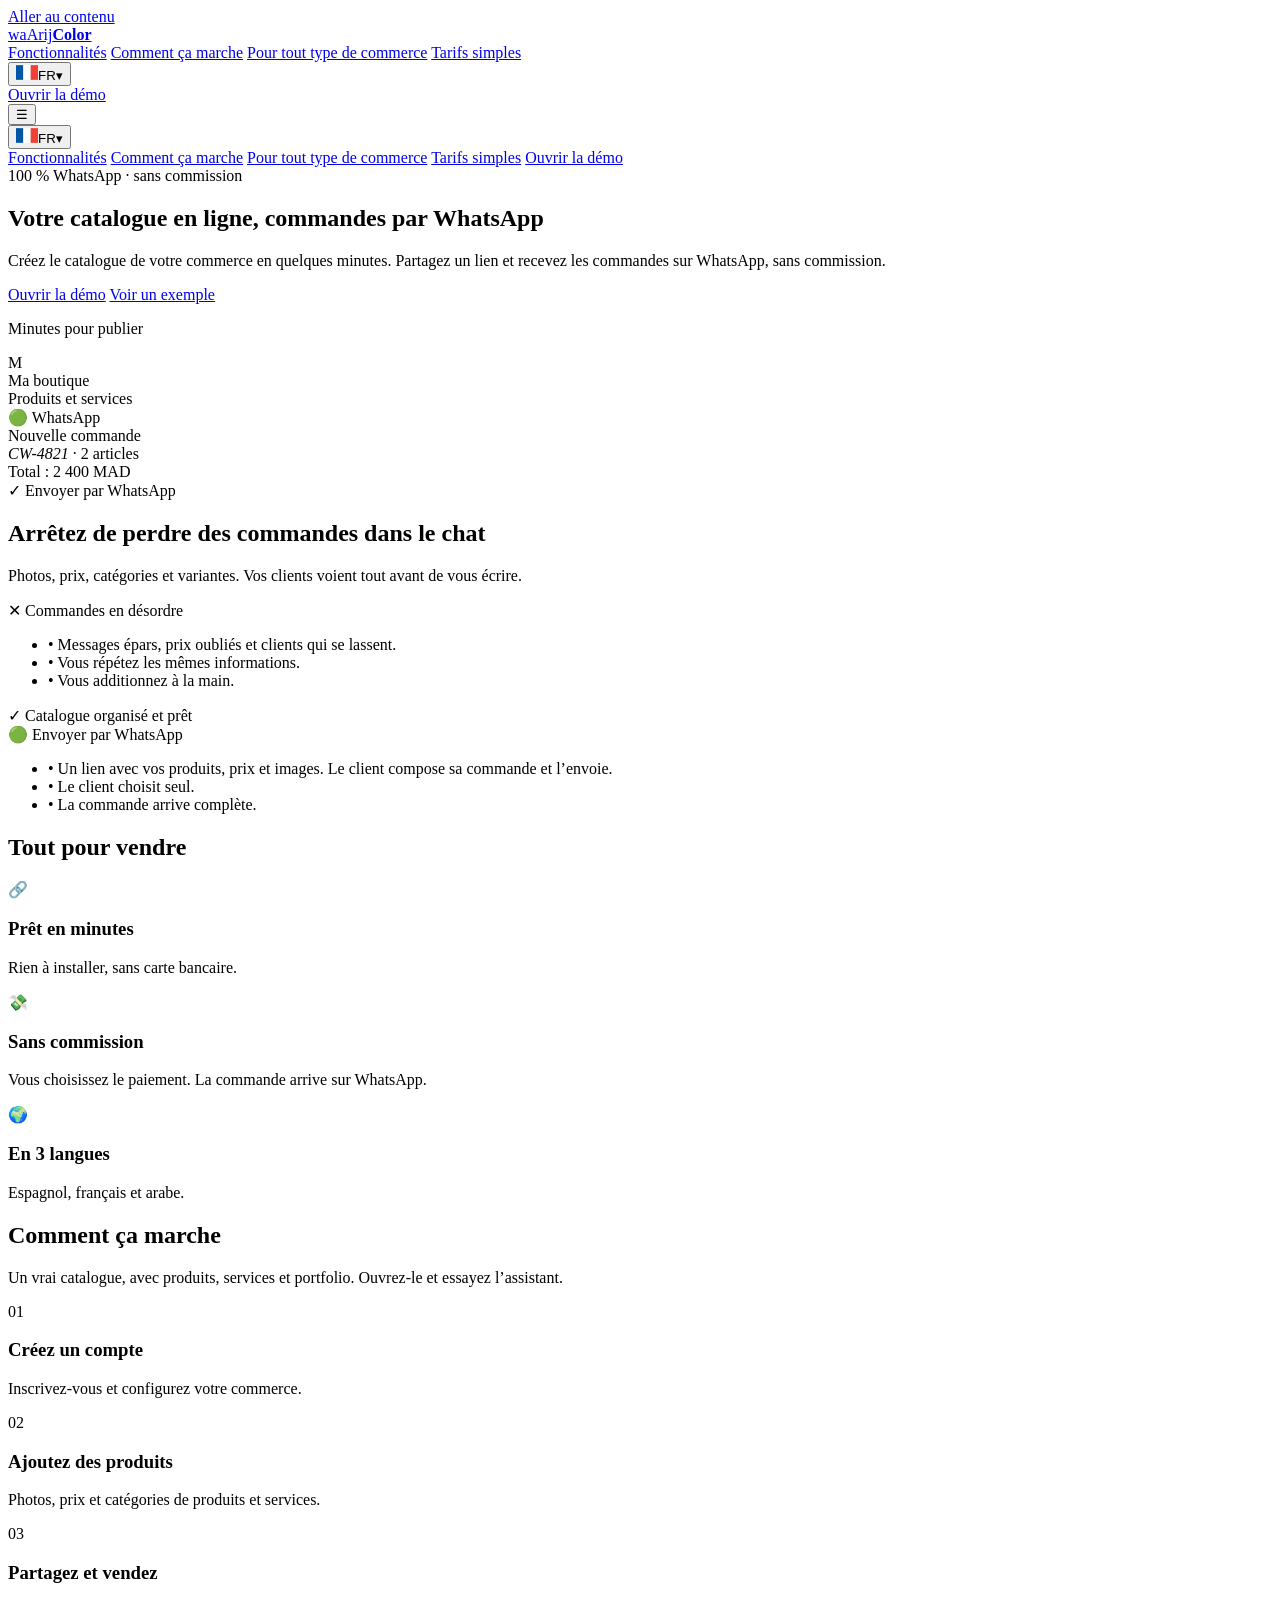
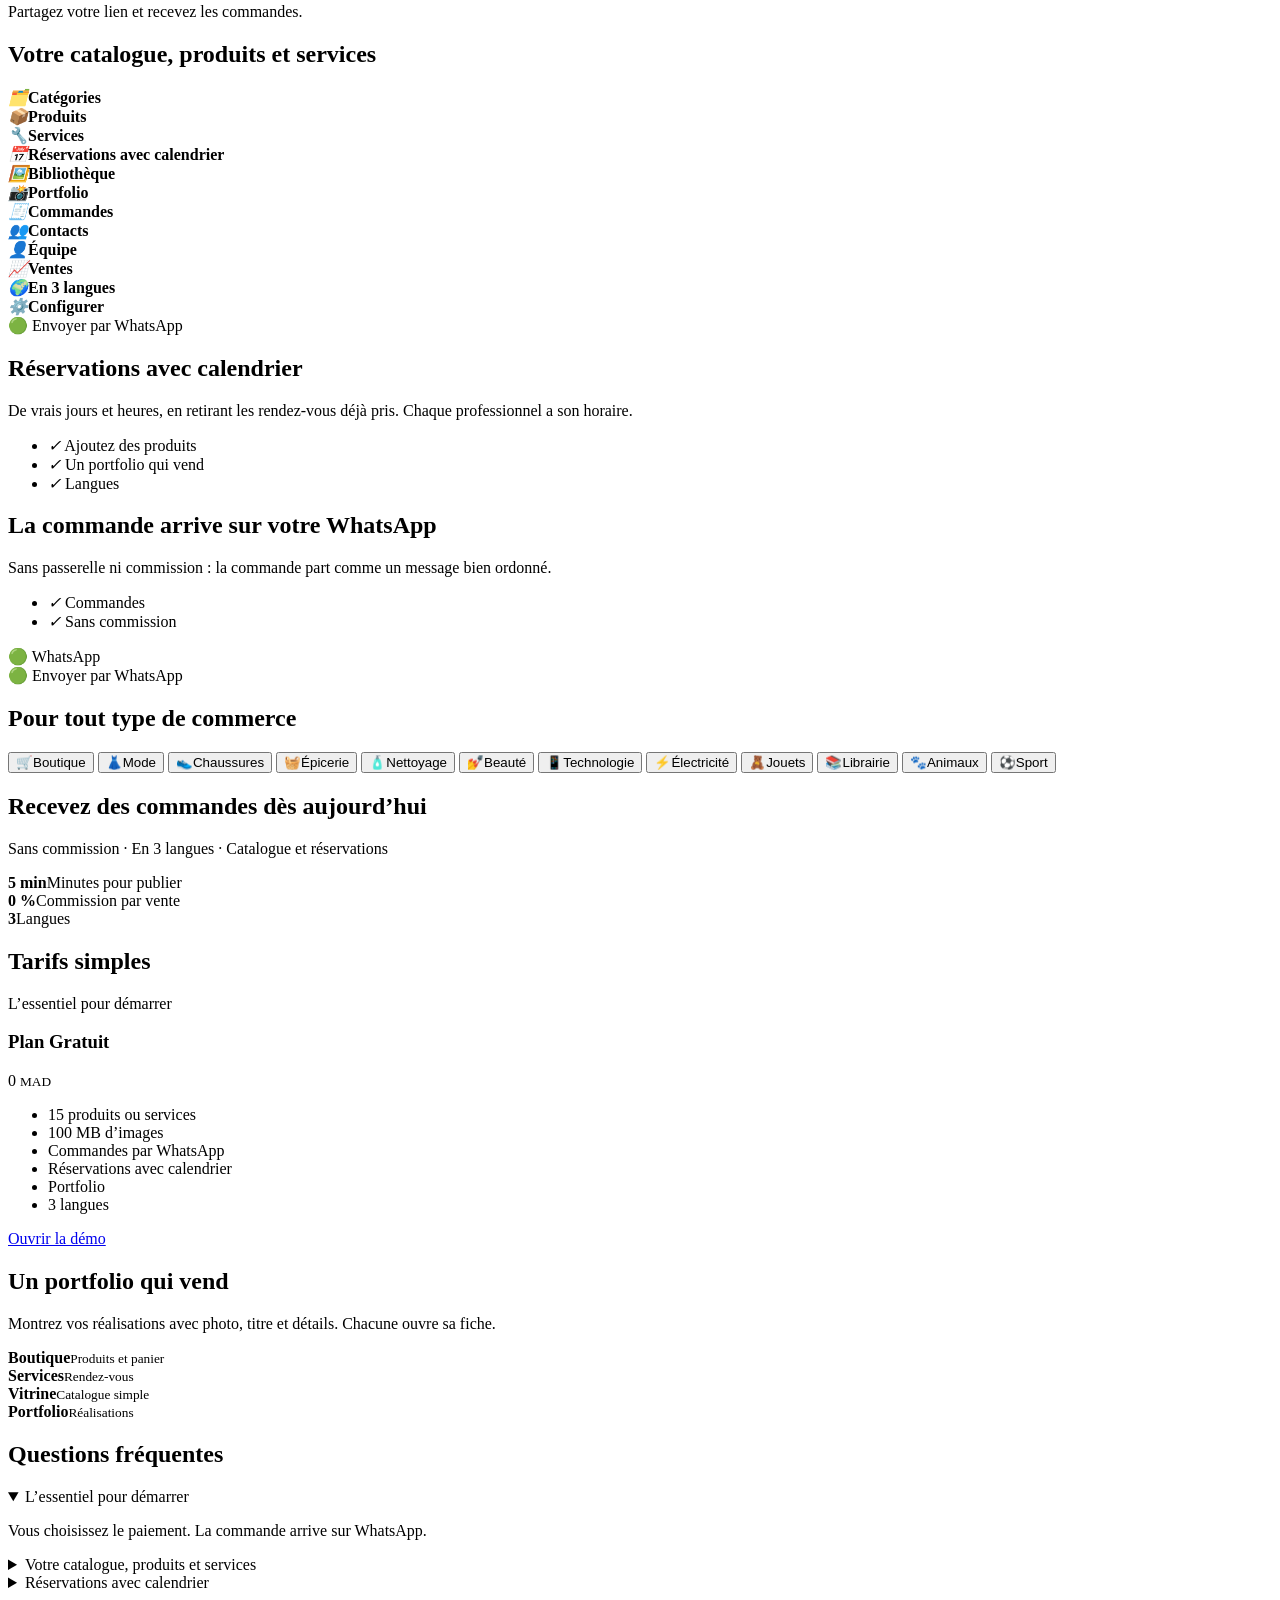
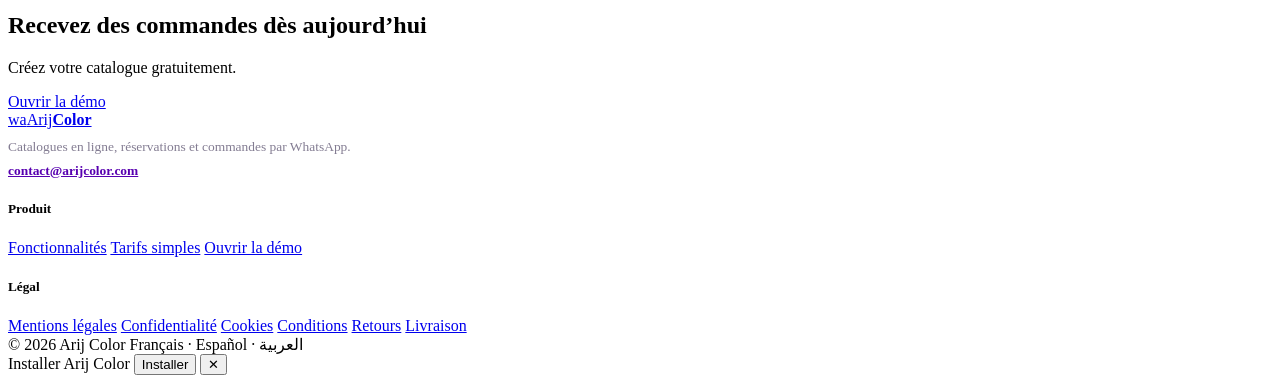
==== index.html @ afb6f962 "Update hreflang link for French language" ====
<!DOCTYPE html>
<html lang="fr" dir="ltr">
<head>
<meta charset="utf-8">
<meta name="viewport" content="width=device-width, initial-scale=1, viewport-fit=cover">
<title>Peintures Arij Color · Créez votre catalogue en ligne et recevez vos commandes par WhatsApp</title>
<meta name="description" content="Créez votre catalogue en ligne, recevez les commandes par WhatsApp, gérez vos réservations et montrez votre portfolio. Sans commission, en 3 langues.">
<meta name="theme-color" content="#6b21a8">
<link rel="canonical" href="https://arijcolor.com/">
<link rel="alternate" hreflang="fr" href="https://arijcolor.com/?lang=fr">
<link rel="alternate" hreflang="es" href="https://arijcolor.com/?lang=es">
<link rel="alternate" hreflang="ar" href="https://arijcolor.com/?lang=ar">
<meta property="og:type" content="website">
<meta property="og:title" content="Arij Color · Catalogue en ligne et commandes WhatsApp">
<meta property="og:description" content="Catalogue, réservations et portfolio. Les commandes arrivent sur WhatsApp, sans commission.">
<meta property="og:image" content="https://arijcolor.com/assets/og.png">
<meta property="og:url" content="https://arijcolor.com/">
<meta name="twitter:card" content="summary_large_image">
<link rel="manifest" href="manifest.webmanifest">
<link rel="icon" href="data:image/svg+xml,%3Csvg xmlns='http://www.w3.org/2000/svg' viewBox='0 0 100 100'%3E%3Crect width='100' height='100' rx='22' fill='%236b21a8'/%3E%3Ctext x='50' y='68' font-size='58' text-anchor='middle' fill='white'%3E%F0%9F%9B%92%3C/text%3E%3C/svg%3E">
<link rel="preconnect" href="https://fonts.googleapis.com">
<link rel="preconnect" href="https://fonts.gstatic.com" crossorigin>
<link rel="stylesheet" href="https://fonts.googleapis.com/css2?family=Inter:wght@400;500;600;700;800&display=swap">
<link rel="stylesheet" href="assets/css/styles.css?v=18">
<link rel="stylesheet" href="assets/css/home.css?v=10">

<script>try{ if(!localStorage.getItem('cw_lang')) localStorage.setItem('cw_lang','fr'); }catch(e){}</script>

<script type="application/ld+json">
{
  "@context": "https://schema.org",
  "@graph": [
    { "@type": "Organization", "name": "Arij Color", "url": "https://arijcolor.com/", "logo": "https://arijcolor.com/assets/og.png", "telephone": "+212 619 539 763", "email": "contact@arijcolor.com", "contactPoint": { "@type": "ContactPoint", "telephone": "+212 619 539 763", "contactType": "customer support", "availableLanguage": ["fr","es","ar"] } },
    { "@type": "WebSite", "name": "Arij Color", "url": "https://arijcolor.com/", "inLanguage": ["fr","es","ar"] },
    { "@type": "SoftwareApplication", "name": "Arij Color", "applicationCategory": "BusinessApplication", "operatingSystem": "Web", "offers": { "@type": "Offer", "price": "0", "priceCurrency": "MAD" } }
  ]
}
</script>
</head>
<body class="pg-body">
<a class="skip-link" href="#main">Aller au contenu</a>

<!-- ======================= CABECERA ======================= -->
<header class="pg-header">
  <div class="pg-wrap pg-bar">
    <a class="pg-logo" href="./" aria-label="Arij Color">
      <span class="mark">wa</span><span>Arij<b>Color</b></span>
    </a>

    <nav class="pg-nav" aria-label="Principal">
      <a href="#fonctionnalites" data-i18n="landing.features.title">Fonctionnalités</a>
      <a href="#comment" data-i18n="landing.how.title">Comment ça marche</a>
      <a href="#metiers" data-i18n="landing.types.title">Métiers</a>
      <a href="#tarifs" data-i18n="landing.pricing.title">Tarifs</a>
    </nav>

    <div class="pg-actions">
      <div class="lang-switch" data-lang-switch></div>
      <a class="btn primary small" href="catalogo.html?b=demo" data-cat-link data-i18n="home.demo.cta">Voir le catalogue</a>
    </div>

    <button class="pg-burger" data-hm-burger aria-label="Menu" aria-expanded="false">☰</button>
  </div>

  <div class="pg-mobile" data-hm-menu>
    <div class="lang-switch" data-lang-switch></div>
    <a href="#fonctionnalites" data-i18n="landing.features.title">Fonctionnalités</a>
    <a href="#comment" data-i18n="landing.how.title">Comment ça marche</a>
    <a href="#metiers" data-i18n="landing.types.title">Métiers</a>
    <a href="#tarifs" data-i18n="landing.pricing.title">Tarifs</a>
    <a class="btn primary" href="catalogo.html?b=demo" data-cat-link data-i18n="home.demo.cta">Voir le catalogue</a>
  </div>
</header>

<main id="main">

  <!-- ======================= HERO ======================= -->
  <section class="pg-hero">
    <div class="pg-wrap pg-hero-grid">
      <div>
        <span class="pg-kicker" data-i18n="home.eyebrow">100 % WhatsApp · sans commission</span>
        <h1 class="pg-h1" data-i18n="landing.hero.title">Créez votre catalogue en ligne et recevez vos commandes par WhatsApp</h1>
        <p class="pg-lead" data-i18n="landing.hero.sub">Créez le catalogue de votre commerce en quelques minutes. Partagez un lien et recevez les commandes directement sur votre WhatsApp, sans commission.</p>
        <div class="pg-cta-row">
          <a class="btn primary lg" href="catalogo.html?b=demo" data-cat-link data-i18n="home.demo.cta">Voir le catalogue</a>
          <a class="pg-link-arrow" href="catalogo.html?b=demo" data-i18n="landing.hero.cta2">Voir un exemple →</a>
        </div>
        <p class="pg-note" data-i18n="home.stat.1">Minutes pour publier</p>
      </div>

      <div class="pg-hero-visual">
        <div class="phone">
          <div class="phone-notch"></div>
          <div class="phone-screen" data-home-img="hero">
            <div class="mini-hero">
              <div class="mini-logo">M</div>
              <div class="mini-title">Ma boutique</div>
              <div class="mini-sub">Produits et services</div>
            </div>
            <div class="mini-search"></div>
            <div class="mini-grid">
              <div class="mini-card"><div class="mini-img"></div><div class="mini-line"></div><div class="mini-line short"></div></div>
              <div class="mini-card"><div class="mini-img alt"></div><div class="mini-line"></div><div class="mini-line short"></div></div>
              <div class="mini-card"><div class="mini-img alt2"></div><div class="mini-line"></div><div class="mini-line short"></div></div>
              <div class="mini-card"><div class="mini-img"></div><div class="mini-line"></div><div class="mini-line short"></div></div>
            </div>
          </div>
        </div>

        <div class="pg-float-wa">
          <div class="hd">🟢 WhatsApp</div>
          <div class="bd">Nouvelle commande<br><i>CW-4821</i> · 2 articles<br>Total : 2 400 MAD</div>
        </div>
        <div class="pg-float-pill">✓ <span data-i18n="cat.public.send">Commande envoyée</span></div>
      </div>
    </div>
  </section>

  <!-- ======================= COMPARATIVA ======================= -->
  <section class="pg-sec">
    <div class="pg-wrap">
      <div class="pg-head">
        <h2 class="pg-h2" data-i18n="landing.problem.title">Deja de perder pedidos en el chat</h2>
        <p class="pg-sub" data-i18n="home.cat.sub">Photos, prix, catégories et variantes. Vos clients voient tout avant de vous écrire.</p>
      </div>
      <div class="pg-compare">
        <article class="pg-compare-card bad">
          <span class="tag">✕ <span data-i18n="landing.problem.a">Sans catalogue</span></span>
          <div class="phone">
            <div class="phone-screen">
              <div class="mini-line"></div><div class="mini-line short"></div><div class="mini-line"></div>
              <div class="mini-line short"></div><div class="mini-line"></div><div class="mini-line short"></div>
            </div>
          </div>
          <ul>
            <li>• <span data-i18n="landing.problem.a.desc">Vous envoyez photos et prix un par un.</span></li>
            <li>• Vous répétez les mêmes informations.</li>
            <li>• Vous additionnez à la main.</li>
          </ul>
        </article>
        <article class="pg-compare-card good">
          <span class="tag">✓ <span data-i18n="landing.problem.b">Avec votre catalogue</span></span>
          <div class="phone">
            <div class="phone-screen">
              <div class="mini-grid">
                <div class="mini-card"><div class="mini-img"></div><div class="mini-line"></div></div>
                <div class="mini-card"><div class="mini-img alt"></div><div class="mini-line"></div></div>
              </div>
              <div class="mini-wa">🟢 <span data-i18n="cat.public.send">Commande envoyée</span></div>
            </div>
          </div>
          <ul>
            <li>• <span data-i18n="landing.problem.b.desc">Un seul lien avec tout votre catalogue.</span></li>
            <li>• Le client choisit seul.</li>
            <li>• La commande arrive complète.</li>
          </ul>
        </article>
      </div>
    </div>
  </section>

  <!-- ======================= VENTAJAS ======================= -->
  <section class="pg-sec soft" id="fonctionnalites">
    <div class="pg-wrap">
      <div class="pg-head">
        <h2 class="pg-h2" data-i18n="landing.value.title">Tout ce qu'il vous faut pour vendre</h2>
      </div>
      <div class="pg-cards3">
        <article class="pg-card"><div class="ic">🔗</div><h3 data-i18n="landing.value.1">Prêt en quelques minutes</h3><p data-i18n="landing.value.1.desc">Sans installation, sans carte bancaire, sans complications.</p></article>
        <article class="pg-card"><div class="ic">💸</div><h3 data-i18n="landing.value.2">Sans commission</h3><p data-i18n="landing.value.2.desc">Vous décidez comment encaisser. La commande arrive sur votre WhatsApp.</p></article>
        <article class="pg-card"><div class="ic">🌍</div><h3 data-i18n="landing.value.3">En 3 langues</h3><p data-i18n="landing.value.3.desc">Français, espagnol et arabe, avec un design adapté.</p></article>
      </div>
    </div>
  </section>

  <!-- ======================= TRES PASOS ======================= -->
  <section class="pg-sec" id="comment">
    <div class="pg-wrap">
      <div class="pg-head">
        <h2 class="pg-h2" data-i18n="landing.how.title">Comment ça marche</h2>
        <p class="pg-sub" data-i18n="home.demo.sub">Un vrai catalogue, avec produits, services et portfolio. Ouvrez-le et essayez l’assistant.</p>
      </div>
      <div class="pg-steps">
        <article class="pg-step-card"><div class="thumb"><span>01</span></div><div class="tx"><h3 data-i18n="landing.how.1">Créez votre compte</h3><p data-i18n="landing.how.1.desc">Inscrivez-vous et configurez votre commerce dans l’assistant.</p></div></article>
        <article class="pg-step-card"><div class="thumb b"><span>02</span></div><div class="tx"><h3 data-i18n="landing.how.2">Ajoutez vos produits</h3><p data-i18n="landing.how.2.desc">Photos, prix et catégories de produits et services.</p></div></article>
        <article class="pg-step-card"><div class="thumb c"><span>03</span></div><div class="tx"><h3 data-i18n="landing.how.3">Partagez et vendez</h3><p data-i18n="landing.how.3.desc">Partagez votre lien : les commandes arrivent sur WhatsApp.</p></div></article>
      </div>
    </div>
  </section>

  <!-- ======================= REJILLA DE FUNCIONES ======================= -->
  <section class="pg-sec grey">
    <div class="pg-wrap">
      <div class="pg-head">
        <h2 class="pg-h2" data-i18n="home.cat.title">Votre catalogue, produits et services</h2>
      </div>
      <div class="pg-grid12">
        <div class="pg-cell"><i>🗂️</i><b data-i18n="nav.categories">Catégories</b></div>
        <div class="pg-cell"><i>📦</i><b data-i18n="nav.products">Produits</b></div>
        <div class="pg-cell"><i>🔧</i><b data-i18n="nav.services">Services</b></div>
        <div class="pg-cell"><i>📅</i><b data-i18n="home.book.title">Réservations</b></div>
        <div class="pg-cell"><i>🖼️</i><b data-i18n="nav.library">Bibliothèque</b></div>
        <div class="pg-cell"><i>📸</i><b data-i18n="nav.portfolio">Portfolio</b></div>
        <div class="pg-cell"><i>🧾</i><b data-i18n="nav.orders">Commandes</b></div>
        <div class="pg-cell"><i>👥</i><b data-i18n="nav.contacts">Contacts</b></div>
        <div class="pg-cell"><i>👤</i><b data-i18n="nav.team">Équipe</b></div>
        <div class="pg-cell"><i>📈</i><b data-i18n="nav.sales">Ventes</b></div>
        <div class="pg-cell"><i>🌍</i><b data-i18n="landing.value.3">Langues</b></div>
        <div class="pg-cell"><i>⚙️</i><b data-i18n="nav.settings">Réglages</b></div>
      </div>
    </div>
  </section>

  <!-- ======================= TELÉFONO + TEXTO ======================= -->
  <section class="pg-sec">
    <div class="pg-wrap pg-split">
      <div class="pg-phone-wrap">
        <div class="phone">
          <div class="phone-notch"></div>
          <div class="phone-screen">
            <div class="mini-search"></div>
            <div class="mini-grid">
              <div class="mini-card"><div class="mini-img"></div><div class="mini-line"></div><div class="mini-line short"></div></div>
              <div class="mini-card"><div class="mini-img alt"></div><div class="mini-line"></div><div class="mini-line short"></div></div>
            </div>
            <div class="mini-wa">🟢 <span data-i18n="cat.public.send">Commande envoyée</span></div>
          </div>
        </div>
      </div>
      <div class="copy">
        <h2 class="pg-h2" data-i18n="home.book.title">Réservations avec calendrier</h2>
        <p class="pg-sub" data-i18n="home.book.sub">De vrais jours et heures, en retirant les rendez-vous déjà pris. Chaque professionnel a son horaire.</p>
        <ul class="pg-mini-list">
          <li><i>✓</i> <span data-i18n="landing.how.2">Produits et services</span></li>
          <li><i>✓</i> <span data-i18n="home.port.title">Un portfolio qui vend</span></li>
          <li><i>✓</i> <span data-i18n="home.stat.4">Langues</span></li>
        </ul>
      </div>
    </div>
  </section>

  <!-- ======================= TEXTO + TELÉFONO ======================= -->
  <section class="pg-sec soft">
    <div class="pg-wrap pg-split rev">
      <div class="copy">
        <h2 class="pg-h2" data-i18n="home.wa.title">La commande arrive sur votre WhatsApp</h2>
        <p class="pg-sub" data-i18n="home.wa.sub">Sans passerelle ni commission : la commande part comme un message bien ordonné.</p>
        <ul class="pg-mini-list">
          <li><i>✓</i> <span data-i18n="nav.orders">Commandes</span></li>
          <li><i>✓</i> <span data-i18n="landing.value.2">Sans commission</span></li>
        </ul>
      </div>
      <div class="pg-phone-wrap">
        <div class="phone">
          <div class="phone-notch"></div>
          <div class="phone-screen">
            <div class="mini-line"></div><div class="mini-line short"></div>
            <div class="mini-wa">🟢 WhatsApp</div>
            <div class="mini-line"></div><div class="mini-line short"></div>
            <div class="mini-wa">🟢 <span data-i18n="cat.public.send">Commande envoyée</span></div>
          </div>
        </div>
      </div>
    </div>
  </section>

  <!-- ======================= METIERS ======================= -->
  <section class="pg-sec" id="metiers">
    <div class="pg-wrap">
      <div class="pg-head">
        <h2 class="pg-h2" data-i18n="landing.types.title">Pensé pour votre métier</h2>
      </div>
      <div class="pg-types">
        <button type="button" class="pg-type" data-type="tienda"><span>🛒</span>Boutique</button>
        <button type="button" class="pg-type" data-type="moda"><span>👗</span>Mode</button>
        <button type="button" class="pg-type" data-type="calzado"><span>👟</span>Chaussures</button>
        <button type="button" class="pg-type" data-type="abarrotes"><span>🧺</span>Épicerie</button>
        <button type="button" class="pg-type" data-type="limpieza"><span>🧴</span>Nettoyage</button>
        <button type="button" class="pg-type" data-type="belleza"><span>💅</span>Beauté</button>
        <button type="button" class="pg-type" data-type="tecnologia"><span>📱</span>Technologie</button>
        <button type="button" class="pg-type" data-type="electricidad"><span>⚡</span>Électricité</button>
        <button type="button" class="pg-type" data-type="juguetes"><span>🧸</span>Jouets</button>
        <button type="button" class="pg-type" data-type="libreria"><span>📚</span>Librairie</button>
        <button type="button" class="pg-type" data-type="mascotas"><span>🐾</span>Animaux</button>
        <button type="button" class="pg-type" data-type="deportes"><span>⚽</span>Sport</button>
      </div>
    </div>
  </section>

  <!-- ======================= BANDA OSCURA ======================= -->
  <section class="pg-dark">
    <div class="pg-wrap">
      <h2 data-i18n="landing.cta.title">Prêt à recevoir vos premières commandes ?</h2>
      <p data-i18n="home.strip">Sans commission · En 3 langues · Catalogue et réservations</p>
      <div class="pg-stats">
        <div class="pg-stat"><b>5 min</b><span data-i18n="home.stat.1">Minutes pour publier</span></div>
        <div class="pg-stat"><b>0 %</b><span data-i18n="home.stat.3">Commission par vente</span></div>
        <div class="pg-stat"><b>3</b><span data-i18n="home.stat.4">Langues</span></div>
      </div>
    </div>
  </section>

  <!-- ======================= PLAN ======================= -->
  <section class="pg-sec" id="tarifs">
    <div class="pg-wrap">
      <div class="pg-head">
        <h2 class="pg-h2" data-i18n="landing.pricing.title">Precios simples</h2>
        <p class="pg-sub" data-i18n="landing.pricing.free.desc">Para empezar sin pagar</p>
      </div>
      <div class="pg-plan">
        <h3 data-i18n="landing.pricing.free">Plan Gratuito</h3>
        <div class="price">0 <small>MAD</small></div>
        <ul>
          <li>15 produits ou services</li>
          <li>100 MB d’images</li>
          <li>Commandes par WhatsApp</li>
          <li>Réservations avec calendrier</li>
          <li>Portfolio</li>
          <li>3 langues</li>
        </ul>
        <a class="btn primary block" href="catalogo.html?b=demo" data-cat-link data-i18n="home.demo.cta">Voir le catalogue</a>
      </div>
    </div>
  </section>

  <!-- ======================= PLANTILLAS ======================= -->
  <section class="pg-sec grey">
    <div class="pg-wrap">
      <div class="pg-head">
        <h2 class="pg-h2" data-i18n="home.port.title">Un portfolio qui vend</h2>
        <p class="pg-sub" data-i18n="home.port.sub">Montrez vos réalisations avec photo, titre et détails. Chacune ouvre sa fiche.</p>
      </div>
      <div class="pg-templates">
        <div class="pg-tpl"><div class="bar a"></div><div class="bd"><b>Boutique</b><small>Produits et panier</small></div></div>
        <div class="pg-tpl"><div class="bar b"></div><div class="bd"><b>Services</b><small>Rendez-vous</small></div></div>
        <div class="pg-tpl"><div class="bar c"></div><div class="bd"><b>Vitrine</b><small>Catalogue simple</small></div></div>
        <div class="pg-tpl"><div class="bar d"></div><div class="bd"><b>Portfolio</b><small>Réalisations</small></div></div>
      </div>
    </div>
  </section>

  <!-- ======================= FAQ ======================= -->
  <section class="pg-sec">
    <div class="pg-wrap pg-faq">
      <div class="pg-head">
        <h2 class="pg-h2" data-i18n="landing.faq.title">FAQ</h2>
      </div>
      <details open><summary data-i18n="landing.pricing.free.desc">Para empezar sin pagar</summary><p data-i18n="landing.value.2.desc">Vous décidez comment encaisser. La commande arrive sur votre WhatsApp.</p></details>
      <details><summary data-i18n="home.cat.title">Votre catalogue, produits et services</summary><p data-i18n="home.cat.sub">Photos, prix, catégories et variantes. Vos clients voient tout avant de vous écrire.</p></details>
      <details><summary data-i18n="home.book.title">Réservations avec calendrier</summary><p data-i18n="home.book.sub">De vrais jours et heures, en retirant les rendez-vous déjà pris.</p></details>
    </div>
  </section>

  <!-- ======================= CTA FINAL ======================= -->
  <section class="pg-final">
    <div class="pg-wrap">
      <h2 data-i18n="landing.cta.title">Prêt à recevoir vos premières commandes ?</h2>
      <p data-i18n="landing.cta.sub">Créez votre catalogue gratuitement et partagez-le en une minute.</p>
      <a class="btn primary lg" href="catalogo.html?b=demo" data-cat-link data-i18n="home.demo.cta">Voir le catalogue</a>
    </div>
  </section>
</main>

<!-- ======================= PIE ======================= -->
<footer class="pg-footer">
  <div class="pg-wrap pg-footer-grid">
    <div>
      <a class="pg-logo" href="./"><span class="mark">wa</span><span>Arij<b>Color</b></span></a>
      <p style="margin:10px 0 0;color:#837c92;font-size:.84rem">Catalogues en ligne, réservations et commandes par WhatsApp.</p>
      <p style="margin:8px 0 0;font-size:.84rem"><a href="mailto:contact@arijcolor.com" style="display:inline;color:#5800b0;font-weight:600">contact@arijcolor.com</a></p>
    </div>
    <div>
      <h5>Produit</h5>
      <a href="#fonctionnalites" data-i18n="landing.features.title">Fonctionnalités</a>
      <a href="#tarifs" data-i18n="landing.pricing.title">Tarifs</a>
      <a href="catalogo.html?b=demo" data-i18n="home.demo.cta">Voir la démo</a>
    </div>

    <div>
      <h5>Légal</h5>
      <a href="#" data-policy="legal" data-i18n="pol.legal">Mentions légales</a>
      <a href="#" data-policy="privacy" data-i18n="pol.privacy">Confidentialité</a>
      <a href="#" data-policy="cookies" data-i18n="pol.cookies">Cookies</a>
      <a href="#" data-policy="terms" data-i18n="pol.terms">Conditions</a>
      <a href="#" data-policy="returns" data-i18n="pol.returns">Retours</a>
      <a href="#" data-policy="shipping" data-i18n="pol.shipping">Livraison</a>
    </div>
  </div>
  <div class="pg-wrap pg-footer-bottom">
    <span>© <span data-year></span> Arij Color</span>
    <span>Français · Español · العربية</span>
  </div>
</footer>


<div class="pwa-banner" data-pwa-banner>
  <span>Installer Arij Color</span>
  <button class="btn small primary" data-pwa-install>Installer</button>
  <button class="icon-btn" data-pwa-dismiss aria-label="Fermer">✕</button>
</div>

<script>
  document.addEventListener('DOMContentLoaded', function () {
    var slug = (window.CW && CW.config && CW.config.catalogSlug) || '';
    if (!slug) return;
    var url = CW.url('catalogo.html') + '?b=' + encodeURIComponent(slug);
    document.querySelectorAll('[data-cat-link]').forEach(function (a) { a.href = url; });
    // Si la home solo debe mostrar el catálogo, redirigimos al entrar.
    if (!location.hash && location.pathname.replace(/\/$/, '') === '') location.replace(url);
  });
</script>
<script>document.querySelectorAll('[data-year]').forEach(function(e){e.textContent=new Date().getFullYear();});</script>
<script defer src="assets/js/config.js?v=10"></script>
<script defer src="assets/js/i18n.js?v=21"></script>
<script defer src="assets/js/store.js?v=13"></script>
<script defer src="assets/js/common.js?v=12"></script>
<script defer src="assets/js/policies.js?v=7"></script>
<script defer src="assets/js/landing.js?v=2"></script>
<script>
  document.addEventListener('DOMContentLoaded', function () {
    var burger = document.querySelector('[data-hm-burger]');
    var menu = document.querySelector('[data-hm-menu]');
    if (!burger || !menu) return;
    burger.addEventListener('click', function () {
      var open = menu.classList.toggle('open');
      burger.setAttribute('aria-expanded', open ? 'true' : 'false');
      burger.textContent = open ? '✕' : '☰';
    });
    menu.querySelectorAll('a').forEach(function (a) {
      a.addEventListener('click', function () { menu.classList.remove('open'); burger.textContent = '☰'; });
    });
  });
</script>
</body>
</html>
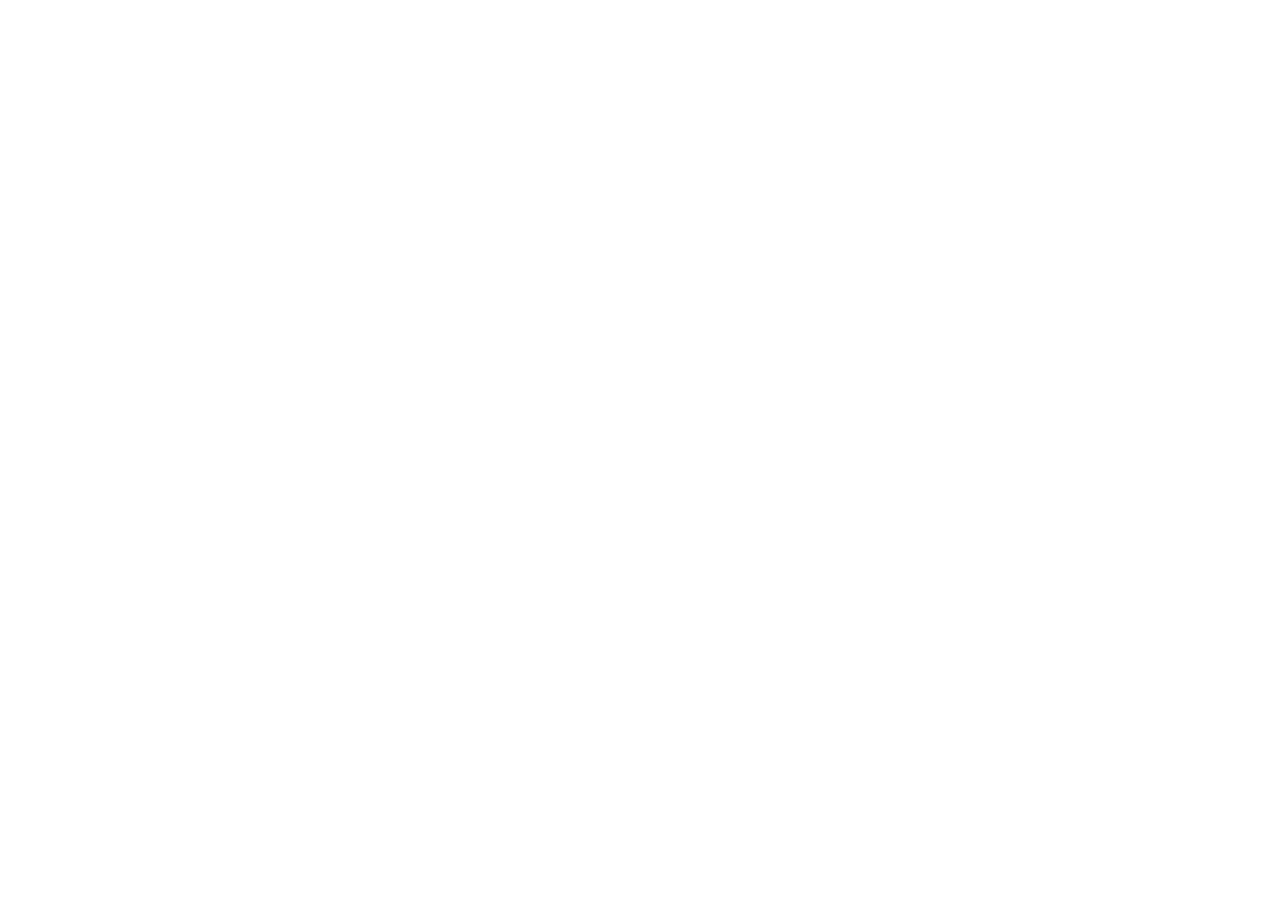
==== commit 5950b8ad: "Add files via upload" ====
--- a/index.html
+++ b/index.html
@@ -6,23 +6,30 @@
 <title>Peintures Arij Color · Créez votre catalogue en ligne et recevez vos commandes par WhatsApp</title>
 <meta name="description" content="Créez votre catalogue en ligne, recevez les commandes par WhatsApp, gérez vos réservations et montrez votre portfolio. Sans commission, en 3 langues.">
 <meta name="theme-color" content="#6b21a8">
-<link rel="canonical" href="https://arijcolor.com/">
-<link rel="alternate" hreflang="fr" href="https://arijcolor.com/?lang=fr">
-<link rel="alternate" hreflang="es" href="https://arijcolor.com/?lang=es">
-<link rel="alternate" hreflang="ar" href="https://arijcolor.com/?lang=ar">
+<script>
+  /* La home no es una página propia: entra siempre al catálogo del negocio. */
+  (function () {
+    var path = location.pathname.replace(/index\.html?$/i, '').replace(/\/+$/, '');
+    if (path === '') location.replace('https://peintures.arijcolor.com/catalogo?b=peintures');
+  })();
+</script>
+<link rel="canonical" href="https://peintures.arijcolor.com/">
+<link rel="alternate" hreflang="fr" href="https://peintures.arijcolor.com/?lang=fr">
+<link rel="alternate" hreflang="es" href="https://peintures.arijcolor.com/?lang=es">
+<link rel="alternate" hreflang="ar" href="https://peintures.arijcolor.com/?lang=ar">
 <meta property="og:type" content="website">
 <meta property="og:title" content="Arij Color · Catalogue en ligne et commandes WhatsApp">
 <meta property="og:description" content="Catalogue, réservations et portfolio. Les commandes arrivent sur WhatsApp, sans commission.">
-<meta property="og:image" content="https://arijcolor.com/assets/og.png">
-<meta property="og:url" content="https://arijcolor.com/">
+<meta property="og:image" content="https://peintures.arijcolor.com/assets/og.png">
+<meta property="og:url" content="https://peintures.arijcolor.com/">
 <meta name="twitter:card" content="summary_large_image">
 <link rel="manifest" href="manifest.webmanifest">
 <link rel="icon" href="data:image/svg+xml,%3Csvg xmlns='http://www.w3.org/2000/svg' viewBox='0 0 100 100'%3E%3Crect width='100' height='100' rx='22' fill='%236b21a8'/%3E%3Ctext x='50' y='68' font-size='58' text-anchor='middle' fill='white'%3E%F0%9F%9B%92%3C/text%3E%3C/svg%3E">
 <link rel="preconnect" href="https://fonts.googleapis.com">
 <link rel="preconnect" href="https://fonts.gstatic.com" crossorigin>
 <link rel="stylesheet" href="https://fonts.googleapis.com/css2?family=Inter:wght@400;500;600;700;800&display=swap">
-<link rel="stylesheet" href="assets/css/styles.css?v=18">
-<link rel="stylesheet" href="assets/css/home.css?v=10">
+<link rel="stylesheet" href="assets/css/styles.css?v=19">
+<link rel="stylesheet" href="assets/css/home.css?v=11">
 
 <script>try{ if(!localStorage.getItem('cw_lang')) localStorage.setItem('cw_lang','fr'); }catch(e){}</script>
 
@@ -30,8 +37,8 @@
 {
   "@context": "https://schema.org",
   "@graph": [
-    { "@type": "Organization", "name": "Arij Color", "url": "https://arijcolor.com/", "logo": "https://arijcolor.com/assets/og.png", "telephone": "+212 619 539 763", "email": "contact@arijcolor.com", "contactPoint": { "@type": "ContactPoint", "telephone": "+212 619 539 763", "contactType": "customer support", "availableLanguage": ["fr","es","ar"] } },
-    { "@type": "WebSite", "name": "Arij Color", "url": "https://arijcolor.com/", "inLanguage": ["fr","es","ar"] },
+    { "@type": "Organization", "name": "Arij Color", "url": "https://peintures.arijcolor.com/", "logo": "https://peintures.arijcolor.com/assets/og.png", "telephone": "+212 619 539 763", "email": "contact@arijcolor.com", "contactPoint": { "@type": "ContactPoint", "telephone": "+212 619 539 763", "contactType": "customer support", "availableLanguage": ["fr","es","ar"] } },
+    { "@type": "WebSite", "name": "Arij Color", "url": "https://peintures.arijcolor.com/", "inLanguage": ["fr","es","ar"] },
     { "@type": "SoftwareApplication", "name": "Arij Color", "applicationCategory": "BusinessApplication", "operatingSystem": "Web", "offers": { "@type": "Offer", "price": "0", "priceCurrency": "MAD" } }
   ]
 }
@@ -43,7 +50,7 @@
 <!-- ======================= CABECERA ======================= -->
 <header class="pg-header">
   <div class="pg-wrap pg-bar">
-    <a class="pg-logo" href="./" aria-label="Arij Color">
+    <a class="pg-logo" href="https://peintures.arijcolor.com/catalogo?b=peintures" aria-label="Peintures Arij Color">
       <span class="mark">wa</span><span>Arij<b>Color</b></span>
     </a>
 
@@ -365,7 +372,7 @@
 <footer class="pg-footer">
   <div class="pg-wrap pg-footer-grid">
     <div>
-      <a class="pg-logo" href="./"><span class="mark">wa</span><span>Arij<b>Color</b></span></a>
+      <a class="pg-logo" href="https://peintures.arijcolor.com/catalogo?b=peintures"><span class="mark">wa</span><span>Arij<b>Color</b></span></a>
       <p style="margin:10px 0 0;color:#837c92;font-size:.84rem">Catalogues en ligne, réservations et commandes par WhatsApp.</p>
       <p style="margin:8px 0 0;font-size:.84rem"><a href="mailto:contact@arijcolor.com" style="display:inline;color:#5800b0;font-weight:600">contact@arijcolor.com</a></p>
     </div>
@@ -401,19 +408,15 @@
 
 <script>
   document.addEventListener('DOMContentLoaded', function () {
-    var slug = (window.CW && CW.config && CW.config.catalogSlug) || '';
-    if (!slug) return;
-    var url = CW.url('catalogo.html') + '?b=' + encodeURIComponent(slug);
+    var url = 'https://peintures.arijcolor.com/catalogo?b=peintures';
     document.querySelectorAll('[data-cat-link]').forEach(function (a) { a.href = url; });
-    // Si la home solo debe mostrar el catálogo, redirigimos al entrar.
-    if (!location.hash && location.pathname.replace(/\/$/, '') === '') location.replace(url);
   });
 </script>
 <script>document.querySelectorAll('[data-year]').forEach(function(e){e.textContent=new Date().getFullYear();});</script>
-<script defer src="assets/js/config.js?v=10"></script>
-<script defer src="assets/js/i18n.js?v=21"></script>
+<script defer src="assets/js/config.js?v=11"></script>
+<script defer src="assets/js/i18n.js?v=22"></script>
 <script defer src="assets/js/store.js?v=13"></script>
-<script defer src="assets/js/common.js?v=12"></script>
+<script defer src="assets/js/common.js?v=13"></script>
 <script defer src="assets/js/policies.js?v=7"></script>
 <script defer src="assets/js/landing.js?v=2"></script>
 <script>
--- a/assets/css/styles.css
+++ b/assets/css/styles.css
@@ -0,0 +1,956 @@
+/* ==========================================================================
+   Catalogo Wha · styles.css
+   Sistema de diseño propio. Variables, componentes y RTL.
+   ========================================================================== */
+
+:root {
+  --brand: #5B1A80;
+  --brand-2: #7C3AED;
+  --brand-soft: rgba(91, 26, 128, .10);
+  --brand-ink: #ffffff;
+  --bg: #f7f7fb;
+  --surface: #ffffff;
+  --ink: #1c1b22;
+  --ink-2: #55525f;
+  --muted: #8a8794;
+  --line: #ececf2;
+  --line-2: #e2e1ea;
+  --ok: #1f9d55;
+  --ok-soft: #e6f7ee;
+  --warn: #c47f17;
+  --warn-soft: #fdf3e0;
+  --bad: #c0392b;
+  --bad-soft: #fdecea;
+  --info: #2b6cb0;
+  --info-soft: #e8f1fb;
+  --radius: 18px;
+  --radius-sm: 12px;
+  --radius-lg: 26px;
+  --shadow: 0 8px 30px rgba(20, 16, 40, .06);
+  --shadow-sm: 0 2px 10px rgba(20, 16, 40, .05);
+  --shadow-lg: 0 24px 60px rgba(20, 16, 40, .16);
+  --font: -apple-system, BlinkMacSystemFont, "Segoe UI", Roboto, Helvetica, Arial, sans-serif;
+}
+
+* { box-sizing: border-box; }
+[hidden] { display: none !important; }
+html { -webkit-text-size-adjust: 100%; }
+body {
+  margin: 0; font-family: var(--font); color: var(--ink); background: var(--bg);
+  font-size: 16px; line-height: 1.55; overflow-x: hidden;
+}
+h1, h2, h3, h4, h5 { font-weight: 750; line-height: 1.18; margin: 0 0 .5em; letter-spacing: -.01em; }
+h1 { font-size: clamp(1.7rem, 4vw, 2.6rem); }
+h2 { font-size: clamp(1.4rem, 3vw, 2rem); }
+h3 { font-size: 1.15rem; }
+p { margin: 0 0 1em; }
+a { color: inherit; text-decoration: none; }
+img { max-width: 100%; display: block; }
+button { font-family: inherit; cursor: pointer; }
+input, select, textarea { font-family: inherit; font-size: 1rem; }
+:focus-visible { outline: 3px solid var(--brand-2); outline-offset: 2px; border-radius: 6px; }
+.skip-link { position: absolute; left: -999px; top: 0; background: var(--brand); color: #fff; padding: 10px 16px; z-index: 999; }
+.skip-link:focus { left: 8px; top: 8px; }
+.muted { color: var(--muted); }
+.center { text-align: center; }
+.wrap { width: min(1160px, 92vw); margin-inline: auto; }
+.danger-text { color: var(--bad); font-size: .9rem; }
+
+/* ---------- Botones ---------- */
+.btn {
+  display: inline-flex; align-items: center; justify-content: center; gap: .45em;
+  border: 1px solid transparent; border-radius: 999px; padding: 11px 20px;
+  font-weight: 650; font-size: .95rem; transition: .18s; white-space: nowrap;
+}
+.btn.primary { background: var(--brand); color: #fff; box-shadow: 0 6px 18px rgba(91, 26, 128, .22); }
+.btn.primary:hover { background: #4a1468; }
+.btn.ghost { background: #fff; border-color: var(--line-2); color: var(--ink); }
+.btn.ghost:hover { border-color: var(--brand); color: var(--brand); }
+.btn.danger { background: var(--bad); color: #fff; }
+.btn.lg { padding: 14px 26px; font-size: 1.02rem; }
+.btn.small { padding: 7px 14px; font-size: .85rem; }
+.btn.block { width: 100%; }
+.icon-btn { background: transparent; border: 0; font-size: 1.05rem; padding: 6px 9px; border-radius: 10px; color: var(--ink-2); }
+.icon-btn:hover { background: var(--brand-soft); color: var(--brand); }
+.link { background: none; border: 0; color: var(--brand); font-weight: 600; padding: 0; font-size: .92rem; }
+
+/* ---------- Tarjetas / tags ---------- */
+.card { background: var(--surface); border: 1px solid var(--line); border-radius: var(--radius); padding: 22px; box-shadow: var(--shadow-sm); }
+.card-head { display: flex; justify-content: space-between; align-items: flex-start; gap: 12px; margin-bottom: 12px; }
+.kicker { font-size: .72rem; letter-spacing: .12em; font-weight: 800; color: var(--brand); }
+.tag { display: inline-flex; align-items: center; gap: .3em; font-size: .74rem; font-weight: 700; padding: 4px 10px; border-radius: 999px; background: var(--line); color: var(--ink-2); }
+.tag.ok { background: var(--ok-soft); color: var(--ok); }
+.tag.warn { background: var(--warn-soft); color: var(--warn); }
+.tag.info { background: var(--info-soft); color: var(--info); }
+.tag.bad { background: var(--bad-soft); color: var(--bad); }
+.chip { border: 1px solid var(--line-2); background: #fff; border-radius: 999px; padding: 7px 14px; font-size: .86rem; font-weight: 600; }
+.chip.active { background: var(--brand); color: #fff; border-color: var(--brand); }
+.segmented { display: inline-flex; gap: 4px; background: #fff; border: 1px solid var(--line-2); border-radius: 999px; padding: 4px; flex-wrap: wrap; }
+.segmented button { border: 0; background: transparent; border-radius: 999px; padding: 8px 16px; font-weight: 600; font-size: .88rem; color: var(--ink-2); }
+.segmented button.active { background: var(--brand); color: #fff; }
+.search { border: 1px solid var(--line-2); border-radius: 999px; padding: 10px 16px; min-width: 220px; background: #fff; }
+
+/* ---------- Campos ---------- */
+.field { display: block; margin-bottom: 16px; }
+.field > span { display: block; font-weight: 650; font-size: .9rem; margin-bottom: 6px; }
+.field input, .field select, .field textarea, .field .slug-row {
+  width: 100%; border: 1px solid var(--line-2); border-radius: var(--radius-sm); padding: 12px 14px; background: #fff; color: var(--ink);
+}
+.field textarea { resize: vertical; }
+.field input:focus, .field select:focus, .field textarea:focus { border-color: var(--brand); outline: none; box-shadow: 0 0 0 3px var(--brand-soft); }
+.field small.muted { display: block; margin-top: 5px; font-size: .8rem; }
+.two-col-inline { display: grid; grid-template-columns: 1fr 1fr; gap: 16px; }
+.check, .radio { display: flex; align-items: center; gap: 10px; margin: 10px 0; font-weight: 600; font-size: .92rem; }
+.chips, .days-row { display: flex; flex-wrap: wrap; gap: 8px; margin-bottom: 14px; }
+.form-error { background: var(--bad-soft); color: var(--bad); border-radius: 10px; padding: 10px 14px; margin-bottom: 12px; font-size: .88rem; }
+.color-row { display: flex; gap: 10px; align-items: center; }
+.color-row input[type=color] { width: 54px; height: 46px; padding: 4px; }
+.slug-row { display: flex; align-items: center; gap: 6px; padding: 0 12px !important; }
+.slug-row input { border: 0; flex: 1; padding: 12px 4px; }
+.slug-row span { color: var(--muted); font-size: .9rem; white-space: nowrap; }
+
+/* ==========================================================================
+   LANDING
+   ========================================================================== */
+.site-header { position: sticky; top: 0; z-index: 50; background: rgba(255, 255, 255, .88); backdrop-filter: blur(12px); border-bottom: 1px solid var(--line); }
+.header-inner { display: flex; align-items: center; justify-content: space-between; gap: 20px; padding: 14px 0; }
+.brand { display: inline-flex; align-items: center; gap: 10px; }
+.brand-mark { font-size: 1.4rem; }
+.brand-name { font-weight: 800; font-size: 1.2rem; line-height: 1.15; }
+/* El nombre nuevo es más largo: en el panel se parte en dos líneas sin romper. */
+.sidebar .brand-name { font-size: 1rem; max-width: 172px; }
+.auth-aside .brand-name { font-size: 1.05rem; }
+.brand-name span { color: var(--brand); }
+.site-nav { display: flex; gap: 22px; }
+.site-nav a { font-weight: 600; font-size: .92rem; color: var(--ink-2); }
+.site-nav a:hover { color: var(--brand); }
+.header-actions { display: flex; align-items: center; gap: 10px; }
+.lang-switch { display: inline-flex; gap: 2px; background: #fff; border: 1px solid var(--line-2); border-radius: 999px; padding: 3px; }
+.lang-btn { border: 0; background: transparent; border-radius: 999px; padding: 6px 10px; font-size: .8rem; font-weight: 700; color: var(--ink-2); }
+.lang-btn.active { background: var(--brand); color: #fff; }
+.lang-btn span { display: none; }
+.lang-btn.active span { display: inline; }
+
+.hero { padding: clamp(30px, 6vw, 70px) 0; background: radial-gradient(1200px 500px at 80% -10%, var(--brand-soft), transparent 60%); }
+.hero-grid { display: grid; grid-template-columns: 1.1fr .9fr; gap: 40px; align-items: center; }
+.eyebrow { display: inline-block; background: #fff; border: 1px solid var(--line-2); border-radius: 999px; padding: 6px 14px; font-size: .8rem; font-weight: 700; color: var(--brand); margin-bottom: 18px; }
+.lead { font-size: 1.1rem; color: var(--ink-2); }
+.hero-cta { display: flex; gap: 12px; flex-wrap: wrap; margin: 22px 0; }
+.hero-points { list-style: none; padding: 0; display: flex; gap: 18px; flex-wrap: wrap; color: var(--ink-2); font-size: .9rem; font-weight: 600; }
+
+/* Móvil CSS */
+/* Móvil de ejemplo: bisel negro, isla superior y proporción de iPhone (9:19.5).
+   La altura la marca aspect-ratio, así el mismo estilo funciona a cualquier
+   ancho (escritorio, tablet y móvil) sin deformarse. */
+.phone {
+  position: relative;
+  width: 280px;
+  aspect-ratio: 9 / 19.5;
+  margin-inline: auto;
+  background: #14131a;
+  border-radius: 46px;
+  padding: 11px;
+  box-shadow: 0 26px 60px rgba(20, 16, 40, .26), inset 0 0 0 1px rgba(255, 255, 255, .08);
+}
+.phone.small { width: 220px; border-radius: 38px; }
+.phone-notch {
+  position: absolute; top: 15px; left: 50%; transform: translateX(-50%);
+  width: 30%; max-width: 96px; height: 19px; background: #14131a;
+  border-radius: 999px; z-index: 3;
+}
+.phone.small .phone-notch { top: 12px; height: 15px; }
+.phone-screen {
+  background: var(--bg); border-radius: 36px; overflow: hidden;
+  padding: 28px 14px 14px; height: 100%;
+  display: flex; flex-direction: column;
+}
+.phone.small .phone-screen { border-radius: 29px; padding: 24px 12px 12px; }
+.auth-mock .phone.small { width: 200px; }
+.mini-hero { background: linear-gradient(135deg, var(--brand), var(--brand-2)); color: #fff; border-radius: 16px; padding: 16px; margin-bottom: 12px; }
+.mini-logo { width: 34px; height: 34px; border-radius: 10px; background: rgba(255,255,255,.22); display: grid; place-items: center; font-weight: 800; margin-bottom: 8px; }
+.mini-title { font-weight: 800; font-size: 1.05rem; }
+.mini-sub { font-size: .78rem; opacity: .85; }
+.mini-search { height: 34px; background: #fff; border-radius: 999px; margin-bottom: 12px; }
+.mini-grid { display: grid; grid-template-columns: 1fr 1fr; gap: 10px; }
+.mini-card { background: #fff; border-radius: 14px; padding: 8px; }
+.mini-img { height: 70px; border-radius: 10px; background: linear-gradient(135deg, #e9e4f5, #d9d2ef); }
+.mini-img.alt { background: linear-gradient(135deg, #f5e4e0, #efd2d9); }
+.mini-img.alt2 { background: linear-gradient(135deg, #e0f0e6, #d2efe2); }
+.mini-line { height: 8px; background: #ececf2; border-radius: 999px; margin-top: 8px; }
+.mini-line.short { width: 60%; }
+.mini-wa { margin-top: 12px; background: #e6f7ee; color: #1f9d55; border-radius: 999px; padding: 10px; text-align: center; font-size: .82rem; font-weight: 700; }
+
+.section { padding: clamp(34px, 6vw, 66px) 0; }
+.section.alt { background: #fff; }
+.compare { display: grid; grid-template-columns: 1fr 1fr; gap: 22px; }
+.compare .card h3 { margin-top: 8px; }
+.pill { width: 40px; height: 40px; border-radius: 12px; display: grid; place-items: center; font-weight: 800; }
+.pill.bad { background: var(--bad-soft); color: var(--bad); }
+.pill.good { background: var(--ok-soft); color: var(--ok); }
+.grid-3 { display: grid; grid-template-columns: repeat(3, 1fr); gap: 22px; }
+.thumb { height: 120px; border-radius: 14px; margin-bottom: 14px; }
+.thumb.t1 { background: linear-gradient(135deg, #ede7fa, #d9cdf5); }
+.thumb.t2 { background: linear-gradient(135deg, #fdeee6, #f7d9c9); }
+.thumb.t3 { background: linear-gradient(135deg, #e3f2ec, #cbe9dd); }
+.steps .step { border-radius: var(--radius); padding: 24px; color: #fff; }
+.step.c1 { background: linear-gradient(135deg, #5B1A80, #7C3AED); }
+.step.c2 { background: linear-gradient(135deg, #3b2a6b, #5B1A80); }
+.step.c3 { background: linear-gradient(135deg, #7a2ea8, #b06ad6); }
+.step-n { font-size: 2rem; font-weight: 800; opacity: .6; }
+.feature-grid { display: grid; grid-template-columns: repeat(4, 1fr); gap: 18px; }
+.feature { background: var(--bg); border-radius: var(--radius); padding: 20px; }
+.feature span { font-size: 1.6rem; }
+.feature h4 { margin: 10px 0 6px; }
+.feature p { font-size: .88rem; color: var(--ink-2); margin: 0; }
+.split { display: grid; grid-template-columns: 1fr 1fr; gap: 40px; align-items: center; margin-bottom: 40px; }
+.split.reverse .split-copy { order: 2; }
+.split-copy h3 { font-size: 1.5rem; }
+.split-mock { display: grid; place-items: center; }
+.types-grid { display: grid; grid-template-columns: repeat(5, 1fr); gap: 12px; }
+.types-grid span { background: var(--bg); border-radius: 14px; padding: 16px 10px; text-align: center; font-weight: 650; font-size: .88rem; }
+.band { background: #1c1b22; color: #fff; padding: 46px 0; }
+.band-grid { display: grid; grid-template-columns: repeat(3, 1fr); gap: 30px; }
+.band-grid span { font-size: 1.8rem; font-weight: 800; color: var(--brand-2); }
+.band-grid h4 { margin: 6px 0; }
+.band-grid p { color: #b9b7c2; font-size: .9rem; margin: 0; }
+.pricing { display: grid; place-items: center; }
+.price-card { max-width: 380px; width: 100%; text-align: center; }
+.price-card.featured { border: 2px solid var(--brand); }
+.price { font-size: 2.6rem; font-weight: 800; color: var(--brand); }
+.price small { font-size: 1rem; color: var(--muted); }
+.price-card ul { list-style: none; padding: 0; text-align: start; margin: 16px 0; }
+.price-card li { padding: 6px 0; font-size: .92rem; }
+.templates { display: grid; grid-template-columns: repeat(5, 1fr); gap: 14px; }
+.tpl { height: 150px; border-radius: 16px; }
+.tpl.tp1 { background: linear-gradient(135deg, #5B1A80, #a06cd5); }
+.tpl.tp2 { background: linear-gradient(135deg, #0f766e, #5eead4); }
+.tpl.tp3 { background: linear-gradient(135deg, #b45309, #fcd34d); }
+.tpl.tp4 { background: linear-gradient(135deg, #1e3a8a, #60a5fa); }
+.tpl.tp5 { background: linear-gradient(135deg, #831843, #fb7185); }
+.faq { display: grid; grid-template-columns: 1fr 1fr; gap: 14px; }
+.faq details { background: #fff; border: 1px solid var(--line); border-radius: var(--radius-sm); padding: 16px 18px; }
+.faq summary { font-weight: 650; cursor: pointer; }
+.faq p { margin: 10px 0 0; color: var(--ink-2); font-size: .92rem; }
+.cta-final { background: #1c1b22; color: #fff; padding: clamp(40px, 7vw, 80px) 0; }
+.cta-final p { color: #b9b7c2; }
+.site-footer { background: #fff; border-top: 1px solid var(--line); padding: 46px 0 20px; }
+.footer-grid { display: grid; grid-template-columns: 2fr 1fr 1fr 1fr; gap: 30px; }
+.footer-grid h5 { margin-bottom: 10px; }
+.footer-grid a { display: block; color: var(--ink-2); font-size: .9rem; padding: 4px 0; }
+.footer-grid a:hover { color: var(--brand); }
+.footer-bottom { border-top: 1px solid var(--line); margin-top: 30px; padding-top: 16px; color: var(--muted); font-size: .85rem; }
+.wa-float { position: fixed; inset-block-end: 20px; inset-inline-end: 20px; width: 56px; height: 56px; border-radius: 50%; background: #25D366; color: #fff; display: grid; place-items: center; font-size: 1.5rem; box-shadow: var(--shadow-lg); z-index: 40; }
+.pwa-banner { position: fixed; inset-block-end: 16px; inset-inline: 16px; max-width: 460px; margin-inline: auto; background: #1c1b22; color: #fff; border-radius: 16px; padding: 12px 14px; display: none; align-items: center; gap: 10px; z-index: 60; }
+.pwa-banner.show { display: flex; }
+
+/* ==========================================================================
+   AUTH
+   ========================================================================== */
+.auth-page { background: #fff; }
+.auth-wrap { display: grid; grid-template-columns: 1fr 1fr; min-height: 100vh; }
+.auth-aside { background: linear-gradient(160deg, #2a0f3d, #5B1A80 60%, #7C3AED); color: #fff; padding: 46px; display: flex; flex-direction: column; gap: 20px; }
+.auth-aside .brand-name { color: #fff; }
+.auth-aside h2 { margin-top: 20px; }
+.auth-benefits { list-style: none; padding: 0; display: grid; gap: 8px; }
+.auth-mock { margin-top: auto; }
+.auth-main { padding: 30px; display: flex; flex-direction: column; align-items: center; }
+.auth-topbar { width: min(440px, 100%); display: flex; justify-content: flex-end; margin-bottom: 20px; }
+.auth-card { width: min(440px, 100%); }
+.auth-tabs { display: flex; gap: 6px; background: var(--bg); border-radius: 999px; padding: 5px; margin-bottom: 24px; }
+.auth-tab { flex: 1; border: 0; background: transparent; border-radius: 999px; padding: 10px; font-weight: 700; color: var(--ink-2); }
+.auth-tab.active { background: #fff; color: var(--brand); box-shadow: var(--shadow-sm); }
+.switch-line { text-align: center; color: var(--muted); font-size: .9rem; margin-top: 16px; }
+.row-between { display: flex; justify-content: flex-end; margin-bottom: 14px; }
+.demo-note { background: var(--brand-soft); color: var(--brand); border-radius: 12px; padding: 12px 16px; font-size: .85rem; margin-top: 18px; }
+.auth-legal { margin-top: 26px; padding-top: 18px; border-top: 1px solid var(--line); text-align: center; }
+.auth-legal-links { display: flex; flex-wrap: wrap; gap: 6px 16px; justify-content: center; }
+.auth-legal-links a { color: var(--muted); font-size: .82rem; }
+.auth-legal-links a:hover { color: var(--brand); text-decoration: underline; }
+.auth-legal small { display: block; margin-top: 12px; color: var(--muted); font-size: .76rem; }
+
+/* ==========================================================================
+   APP / DASHBOARD
+   ========================================================================== */
+.app-page { background: var(--bg); }
+.app { display: grid; grid-template-columns: 264px 1fr; min-height: 100vh; }
+.app.blurred { filter: blur(3px); pointer-events: none; }
+.sidebar { background: #fff; border-inline-end: 1px solid var(--line); display: flex; flex-direction: column; position: sticky; top: 0; height: 100vh; overflow-y: auto; }
+.sidebar-head { padding: 18px 20px; display: flex; justify-content: space-between; align-items: center; }
+.side-nav { padding: 8px 12px; flex: 1; }
+.side-group { margin-bottom: 18px; }
+.side-group > span { display: block; font-size: .68rem; letter-spacing: .12em; font-weight: 800; color: var(--muted); padding: 6px 12px; }
+.side-nav a { display: flex; align-items: center; gap: 10px; padding: 9px 12px; border-radius: 12px; font-weight: 600; font-size: .9rem; color: var(--ink-2); }
+.side-nav a:hover { background: var(--bg); color: var(--brand); }
+.side-nav a.active { background: var(--brand-soft); color: var(--brand); }
+.side-nav a i { font-style: normal; }
+.sidebar-foot { padding: 14px; border-top: 1px solid var(--line); }
+.biz-chip { display: flex; align-items: center; gap: 10px; }
+.biz-avatar { width: 38px; height: 38px; border-radius: 12px; color: #fff; display: grid; place-items: center; font-weight: 800; }
+.biz-meta b { display: block; font-size: .9rem; }
+.biz-meta small { color: var(--muted); font-size: .78rem; }
+.app-main { display: flex; flex-direction: column; min-width: 0; }
+.app-topbar { position: sticky; top: 0; z-index: 30; background: rgba(247,247,251,.9); backdrop-filter: blur(10px); border-bottom: 1px solid var(--line); padding: 12px 26px; display: flex; align-items: center; gap: 14px; }
+.crumb { flex: 1; display: flex; flex-direction: column; font-size: .78rem; color: var(--muted); }
+.crumb b { font-size: 1rem; color: var(--ink); }
+.topbar-actions { display: flex; align-items: center; gap: 10px; }
+.app-view { padding: 26px; }
+.only-mobile { display: none; }
+
+.view-head { display: flex; align-items: flex-end; justify-content: space-between; gap: 16px; flex-wrap: wrap; margin-bottom: 22px; }
+.view-head h1 { margin: 0; }
+.head-actions { display: flex; gap: 10px; align-items: center; }
+.crumb-mini { font-size: .8rem; color: var(--muted); }
+.hero-panel { background: linear-gradient(120deg, #f3ecfb, #fff 70%); border: 1px solid var(--line); border-radius: var(--radius-lg); padding: clamp(24px, 4vw, 40px); position: relative; overflow: hidden; margin-bottom: 22px; }
+.hero-panel::after { content: ''; position: absolute; inset-block-start: -60px; inset-inline-end: -60px; width: 220px; height: 220px; border-radius: 50%; background: var(--brand-soft); }
+.badge-soft { display: inline-block; background: #fff; border: 1px solid var(--line-2); border-radius: 999px; padding: 5px 14px; font-size: .78rem; font-weight: 700; color: var(--brand); }
+.hero-panel h1 { margin: 14px 0 8px; }
+.hero-actions { display: flex; gap: 12px; flex-wrap: wrap; margin-top: 14px; }
+.home-grid { display: grid; grid-template-columns: 2fr 1fr; gap: 22px; margin-bottom: 22px; }
+.url-line { background: var(--bg); border: 1px solid var(--line); border-radius: 12px; padding: 12px 14px; font-size: .86rem; color: var(--ink-2); word-break: break-all; margin: 12px 0; }
+.url-line.empty { color: var(--muted); font-style: italic; }
+.req-list { list-style: none; padding: 0; margin: 12px 0; }
+.req-list li { padding: 5px 0; font-size: .9rem; color: var(--ink-2); }
+.card-actions { display: flex; gap: 10px; flex-wrap: wrap; margin-top: 14px; }
+.stat-row { display: grid; grid-template-columns: repeat(3, 1fr); gap: 10px; margin-top: 14px; }
+.stat { background: var(--bg); border-radius: 12px; padding: 12px; text-align: center; }
+.stat small { font-size: .68rem; color: var(--muted); letter-spacing: .06em; }
+.stat b { display: block; font-size: 1.6rem; }
+.quick-grid { display: grid; grid-template-columns: repeat(4, 1fr); gap: 16px; margin-bottom: 22px; }
+.quick-card { text-align: start; background: #fff; border: 1px solid var(--line); border-radius: var(--radius); padding: 18px; box-shadow: var(--shadow-sm); transition: .18s; }
+.quick-card:hover { border-color: var(--brand); transform: translateY(-2px); }
+.qc-icon { font-size: 1.4rem; display: block; margin-bottom: 8px; }
+.quick-card b { display: block; font-size: .95rem; }
+.quick-card small { color: var(--muted); font-size: .82rem; }
+.activity-item { background: var(--bg); border-radius: 12px; padding: 12px 14px; font-size: .9rem; }
+
+.filter-bar { display: flex; gap: 14px; align-items: flex-end; flex-wrap: wrap; margin-bottom: 22px; }
+.filter-bar .field { margin-bottom: 0; }
+.data-table { width: 100%; border-collapse: collapse; }
+.table-wrap { overflow-x: auto; }
+.data-table th { text-align: start; font-size: .74rem; letter-spacing: .06em; text-transform: uppercase; color: var(--muted); padding: 10px 12px; border-bottom: 1px solid var(--line); }
+.data-table td { padding: 12px; border-bottom: 1px solid var(--line); font-size: .9rem; vertical-align: middle; }
+.row-thumb { width: 44px; height: 44px; border-radius: 10px; object-fit: cover; }
+.row-thumb.ph { background: var(--line); }
+.row-actions { display: flex; gap: 6px; }
+.switch { width: 42px; height: 24px; border-radius: 999px; background: var(--line-2); border: 0; position: relative; transition: .2s; }
+.switch::after { content: ''; position: absolute; width: 18px; height: 18px; border-radius: 50%; background: #fff; top: 3px; inset-inline-start: 3px; transition: .2s; }
+.switch.on { background: var(--ok); }
+.switch.on::after { inset-inline-start: 21px; }
+.empty-state { text-align: center; padding: 50px 20px; }
+.empty-state.big { padding: 80px 20px; }
+.es-icon { font-size: 2.4rem; margin-bottom: 10px; }
+.stat-cards { display: grid; grid-template-columns: repeat(4, 1fr); gap: 16px; margin-bottom: 22px; }
+.stat-card { background: #fff; border: 1px solid var(--line); border-radius: var(--radius); padding: 18px; }
+.stat-card span { font-size: 1.3rem; }
+.stat-card small { display: block; color: var(--muted); font-size: .8rem; margin: 8px 0 2px; }
+.stat-card b { font-size: 1.5rem; }
+.two-col { display: grid; grid-template-columns: 1fr 1fr; gap: 22px; margin-bottom: 22px; }
+.mini-list { list-style: none; padding: 0; margin: 0; }
+.mini-list li { display: flex; justify-content: space-between; align-items: center; gap: 10px; padding: 10px 0; border-bottom: 1px solid var(--line); font-size: .9rem; }
+.appt { display: flex; align-items: center; gap: 14px; padding: 12px 0; border-bottom: 1px solid var(--line); }
+.appt.past { opacity: .5; }
+.appt-time { font-weight: 800; color: var(--brand); min-width: 54px; }
+.appt-info { flex: 1; }
+.appt-info small { display: block; color: var(--muted); }
+.detail-block { margin-bottom: 14px; }
+.detail-block p { margin: 2px 0; }
+.detail-total { display: flex; justify-content: space-between; font-size: 1.1rem; padding: 12px 0; border-top: 1px solid var(--line); }
+.status-picker { display: flex; gap: 8px; flex-wrap: wrap; margin-top: 12px; }
+
+.form-grid { display: grid; grid-template-columns: 2fr 1fr; gap: 22px; align-items: start; }
+.form-card { margin-bottom: 20px; }
+.form-side .card { margin-bottom: 18px; }
+.tip-card { background: var(--brand-soft); border-color: transparent; }
+.tip-icon { font-size: 1.3rem; }
+.tip-card ul { padding-inline-start: 18px; margin: 8px 0 0; font-size: .88rem; color: var(--ink-2); }
+.img-picker { display: grid; grid-template-columns: repeat(5, 1fr); gap: 10px; margin-bottom: 12px; }
+.img-slot { aspect-ratio: 1; border: 2px dashed var(--line-2); border-radius: 12px; display: grid; place-items: center; position: relative; overflow: hidden; cursor: pointer; color: var(--muted); }
+.img-slot.filled { border-style: solid; }
+.img-slot img { width: 100%; height: 100%; object-fit: cover; }
+.slot-x { position: absolute; top: 4px; inset-inline-end: 4px; background: rgba(0,0,0,.6); color: #fff; border: 0; border-radius: 50%; width: 24px; height: 24px; }
+.form-sticky { position: sticky; bottom: 0; background: rgba(255,255,255,.94); backdrop-filter: blur(8px); border-top: 1px solid var(--line); padding: 14px 0; display: flex; justify-content: flex-end; gap: 10px; margin-top: 10px; }
+
+.lib-grid { display: grid; grid-template-columns: repeat(auto-fill, minmax(140px, 1fr)); gap: 12px; }
+.lib-item { position: relative; aspect-ratio: 1; border-radius: 14px; overflow: hidden; border: 1px solid var(--line); cursor: pointer; }
+.lib-item img { width: 100%; height: 100%; object-fit: cover; }
+.lib-del { position: absolute; top: 6px; inset-inline-end: 6px; background: rgba(0,0,0,.6); color: #fff; border: 0; border-radius: 50%; width: 26px; height: 26px; }
+.lib-item.pick.selected { outline: 4px solid var(--brand); outline-offset: -4px; }
+.lib-item.pick.selected::after { content: ''; position: absolute; inset: 0; background: var(--brand-soft); }
+.pick-check { position: absolute; top: 8px; inset-inline-start: 8px; background: var(--brand); color: #fff; border-radius: 50%; width: 28px; height: 28px; display: none; place-items: center; z-index: 2; }
+.lib-item.pick.selected .pick-check { display: grid; }
+.picker-actions { margin-bottom: 12px; }
+.picker-bar { position: sticky; bottom: 0; background: #fff; border-top: 1px solid var(--line); padding: 12px 0 0; display: flex; justify-content: space-between; align-items: center; margin-top: 14px; }
+
+.set-grid { display: grid; grid-template-columns: repeat(3, 1fr); gap: 18px; }
+.set-card { background: #fff; border: 1px solid var(--line); border-radius: var(--radius); padding: 20px; box-shadow: var(--shadow-sm); }
+.set-top { display: flex; justify-content: space-between; align-items: center; margin-bottom: 12px; }
+.set-icon { width: 42px; height: 42px; border-radius: 12px; background: var(--brand-soft); display: grid; place-items: center; font-size: 1.2rem; }
+.set-card h3 { font-size: 1rem; margin-bottom: 4px; }
+.set-card p { font-size: .85rem; color: var(--ink-2); min-height: 40px; }
+.logo-preview { height: 120px; border-radius: 14px; background: var(--bg); display: grid; place-items: center; margin-bottom: 14px; font-size: 2rem; font-weight: 800; color: var(--brand); }
+.logo-preview img { max-height: 90px; object-fit: contain; }
+.pro-lock { background: var(--warn-soft); color: var(--warn); border-radius: 12px; padding: 12px 14px; font-size: .85rem; margin-top: 12px; }
+.google-preview { border: 1px solid var(--line); border-radius: 12px; padding: 14px; background: #fff; }
+.gp-url { color: var(--ok); font-size: .82rem; }
+.gp-title { color: #1a0dab; font-size: 1.1rem; font-weight: 600; margin: 4px 0; }
+.gp-desc { color: var(--ink-2); font-size: .88rem; }
+.mini-select { border: 1px solid var(--line-2); border-radius: 999px; padding: 6px 10px; font-size: .82rem; background: #fff; }
+.social-preview { display: grid; grid-template-columns: 150px 1fr; gap: 14px; border: 1px solid var(--line); border-radius: 14px; overflow: hidden; background: #fff; }
+.social-preview .sp-img { background: var(--bg); display: grid; place-items: center; min-height: 110px; color: var(--muted); font-size: .8rem; }
+.social-preview .sp-img img { width: 100%; height: 100%; object-fit: cover; }
+.social-preview .sp-body { padding: 12px 14px 12px 0; display: flex; flex-direction: column; gap: 3px; min-width: 0; }
+.social-preview .sp-body small { color: var(--muted); text-transform: uppercase; font-size: .72rem; letter-spacing: .04em; }
+.social-preview .sp-body b { font-size: .95rem; }
+.social-preview .sp-body span { color: var(--ink-2); font-size: .84rem; }
+@media (max-width: 520px) { .social-preview { grid-template-columns: 1fr; } .social-preview .sp-body { padding: 0 14px 14px; } }
+
+/* ==========================================================================
+   Configuración: cabecera de página y componentes
+   ========================================================================== */
+.set-hero { background: linear-gradient(120deg, #f5eefb, #fff 72%); border: 1px solid var(--line); border-radius: var(--radius-lg); padding: 26px 28px; margin-bottom: 14px; }
+.set-hero h1 { margin: 0 0 6px; font-size: clamp(1.5rem, 3vw, 2.1rem); }
+.set-hero p { margin: 0; color: var(--ink-2); max-width: 72ch; }
+.set-back { margin-bottom: 20px; }
+
+.set-two { display: grid; grid-template-columns: minmax(0, 1.55fr) minmax(0, 1fr); gap: 22px; align-items: start; }
+.set-two .set-col > .card { margin-bottom: 20px; }
+.set-side .card { margin-bottom: 16px; }
+
+.phone-input { display: flex; align-items: center; gap: 8px; border: 1px solid var(--line-2); border-radius: var(--radius-sm); padding: 0 12px; background: #fff; }
+.phone-input:focus-within { border-color: var(--brand); box-shadow: 0 0 0 3px var(--brand-soft); }
+.phone-input input { border: 0 !important; box-shadow: none !important; padding: 12px 0 !important; flex: 1; min-width: 0; width: auto; }
+.pi-prefix { font-weight: 700; font-size: .9rem; white-space: nowrap; color: var(--ink-2); }
+.pi-wa { color: #25D366; display: inline-flex; }
+.wa-badge { color: #25D366; display: inline-flex; }
+
+.wa-current { background: #eafaf1; border-color: #c9efd9; }
+.wa-current b { display: block; font-size: 1.25rem; margin-top: 6px; color: #0f7a4a; }
+
+.note-card { background: #f7f7fb; }
+.note-card b { display: block; margin-bottom: 4px; }
+.note-card.warn { background: #fdf6e8; border-color: #f2e2bd; }
+
+.opt-card { display: flex; align-items: flex-start; gap: 12px; border: 1px solid var(--line-2); border-radius: 14px; padding: 14px 16px; margin-bottom: 10px; cursor: pointer; background: #fff; }
+.opt-card:hover { border-color: var(--brand); }
+.opt-card input { margin-top: 3px; width: 18px; height: 18px; accent-color: var(--brand); }
+.opt-body b { display: block; font-size: .95rem; }
+.opt-body small { color: var(--muted); font-size: .85rem; }
+.opt-modes { margin-top: 6px; padding-inline-start: 26px; }
+.opt-card.sub { background: var(--bg); }
+
+.info-box { background: var(--brand-soft); color: var(--brand); border-radius: 12px; padding: 12px 14px; font-size: .86rem; margin-top: 6px; }
+
+.auto-card { display: flex; gap: 12px; align-items: flex-start; border: 1px solid var(--line); border-radius: 14px; padding: 12px; margin-top: 14px; background: var(--bg); }
+.auto-thumb { width: 84px; height: 60px; border-radius: 10px; overflow: hidden; background: #fff; display: grid; place-items: center; flex: 0 0 auto; }
+.auto-thumb img { width: 100%; height: 100%; object-fit: cover; }
+.auto-card b { display: block; font-size: .92rem; }
+.auto-card p { font-size: .82rem; margin: 4px 0 0; }
+
+.len-badge { display: inline-block; font-size: .74rem; font-weight: 700; padding: 2px 8px; border-radius: 999px; }
+.len-badge.ok { background: var(--ok-soft); color: var(--ok); }
+.len-badge.short { background: var(--warn-soft); color: var(--warn); }
+.len-badge.long { background: var(--bad-soft); color: var(--bad); }
+.row-between-inline { display: flex; justify-content: space-between; align-items: baseline; gap: 10px; }
+.set-actions { display: flex; justify-content: flex-end; margin-top: 16px; }
+.btn.soft { background: var(--brand-soft); color: var(--brand); border-color: transparent; }
+.btn.soft:hover { background: #e9dcf8; color: var(--brand); }
+.set-back-row { margin-top: 22px; }
+
+/* ==========================================================================
+   Panel y acceso: responsive
+   ========================================================================== */
+.sidebar-backdrop { position: fixed; inset: 0; background: rgba(20,16,40,.45); z-index: 110; }
+
+@media (max-width: 1000px) {
+  .app-view { padding: 16px 14px 34px; }
+  .app-topbar { padding: 10px 14px; gap: 8px; }
+  .view-head { flex-direction: column; align-items: stretch; gap: 12px; }
+  .head-actions { flex-wrap: wrap; }
+  .head-actions .search { width: 100%; }
+  .stat-cards { grid-template-columns: repeat(2, 1fr); }
+  .quick-grid { grid-template-columns: 1fr; }
+  .form-grid, .home-grid, .two-col, .plan-row, .set-grid { grid-template-columns: 1fr; }
+  .hero-panel { padding: 20px; }
+  .form-sticky { padding: 10px 0; }
+  .set-hero { padding: 20px; }
+  .app-view .card { padding: 18px; }
+}
+@media (max-width: 560px) {
+  .topbar-actions .btn { display: none; }
+  .stat-cards { grid-template-columns: 1fr; }
+  .form-sticky { flex-direction: column-reverse; }
+  .form-sticky .btn { width: 100%; }
+}
+
+/* Acceso (login) */
+@media (max-width: 1000px) {
+  .auth-main { padding: 22px 18px 40px; justify-content: flex-start; }
+  .auth-topbar { margin-bottom: 8px; justify-content: space-between; align-items: center; }
+  .auth-card { width: 100%; }
+}
+@media (max-width: 480px) {
+  .auth-main { padding: 16px 14px 32px; }
+  .auth-tabs { margin-bottom: 18px; }
+  .auth-card h1 { font-size: 1.5rem; }
+}
+.crumb-mini { margin-bottom: 10px; }
+.len-badge.ok::before { content: '●'; margin-inline-end: 5px; font-size: .8em; }
+.len-badge.short::before, .len-badge.long::before { content: '●'; margin-inline-end: 5px; font-size: .8em; }
+
+/* Imágenes de la home (Administración → Apariencia) */
+.home-img-grid { display: grid; grid-template-columns: repeat(auto-fill, minmax(150px, 1fr)); gap: 14px; }
+.hi-item { display: flex; flex-direction: column; gap: 6px; }
+.hi-thumb { position: relative; aspect-ratio: 4/3; border: 2px dashed var(--line-2); border-radius: 12px; display: grid; place-items: center; overflow: hidden; cursor: pointer; color: var(--muted); background: var(--bg); }
+.hi-thumb.has { border-style: solid; border-color: var(--brand-soft); }
+.hi-thumb img { width: 100%; height: 100%; object-fit: cover; }
+.hi-item small { font-size: .78rem; color: var(--ink-2); font-weight: 600; }
+
+@media (max-width: 1000px) {
+  .set-two { grid-template-columns: 1fr; }
+  .opt-modes { padding-inline-start: 0; }
+}
+.plan-row { display: grid; grid-template-columns: 1.2fr 1fr 1fr; gap: 22px; margin-bottom: 20px; }
+.plan-cell h3 { display: flex; align-items: center; gap: 8px; }
+.progress { height: 8px; border-radius: 999px; background: var(--line); overflow: hidden; margin: 10px 0; }
+.progress > div { height: 100%; background: linear-gradient(90deg, var(--brand), var(--brand-2)); }
+.coverage-add, .coverage-transfer { display: flex; gap: 8px; flex-wrap: wrap; margin-top: 12px; }
+.coverage-add input, .coverage-transfer input { flex: 1; border: 1px solid var(--line-2); border-radius: 12px; padding: 10px 12px; }
+.coverage-add select { border: 1px solid var(--line-2); border-radius: 12px; padding: 10px; }
+.cov-row { display: flex; justify-content: space-between; align-items: center; padding: 12px 0; border-bottom: 1px solid var(--line); }
+.cov-biz small { display: block; color: var(--muted); }
+.bars { display: flex; align-items: flex-end; gap: 10px; height: 160px; }
+.bar-col { flex: 1; display: flex; flex-direction: column; align-items: center; justify-content: flex-end; height: 100%; }
+.bar { width: 100%; background: linear-gradient(180deg, var(--brand-2), var(--brand)); border-radius: 8px 8px 0 0; min-height: 4px; }
+.wa-preview { background: var(--ok-soft); color: var(--ok); border-radius: 12px; padding: 12px 14px; font-weight: 700; }
+
+/* Modal */
+.cw-modal-overlay { position: fixed; inset: 0; background: rgba(20,16,40,.5); display: grid; place-items: center; padding: 18px; z-index: 200; opacity: 0; transition: .2s; }
+.cw-modal-overlay.show { opacity: 1; }
+.cw-modal { background: #fff; border-radius: var(--radius-lg); width: min(680px, 100%); max-height: 90vh; overflow-y: auto; box-shadow: var(--shadow-lg); }
+.cw-modal-head { display: flex; justify-content: space-between; align-items: center; padding: 18px 22px; border-bottom: 1px solid var(--line); position: sticky; top: 0; background: #fff; z-index: 2; }
+.cw-modal-head h3 { margin: 0; }
+.cw-modal-body { padding: 22px; }
+.cw-modal-foot { padding: 14px 22px; border-top: 1px solid var(--line); display: flex; justify-content: flex-end; gap: 10px; }
+.cw-toast { position: fixed; inset-block-end: 24px; inset-inline: 0; margin-inline: auto; width: fit-content; max-width: min(92vw, 460px); background: var(--ink); color: #fff; padding: 12px 20px; border-radius: 999px; z-index: 400; opacity: 0; transform: translateY(12px); transition: .25s; box-shadow: var(--shadow-lg); font-weight: 650; font-size: .9rem; text-align: center; line-height: 1.35; }
+.cw-toast.show { opacity: 1; transform: none; }
+.cw-toast.ok { background: var(--ok); }
+.cw-toast.error { background: var(--bad); }
+.cw-toast.warn { background: var(--warn); }
+.is-saving { opacity: .6; pointer-events: none; }
+
+/* Editor de la demo (Administración → Demo) */
+.demo-h { margin: 24px 0 10px; font-size: .86rem; letter-spacing: .06em; text-transform: uppercase; color: var(--muted); display: flex; align-items: center; gap: 10px; }
+.demo-h:first-child { margin-top: 4px; }
+.demo-grid { display: grid; grid-template-columns: repeat(3, 1fr); gap: 12px; }
+.demo-grid.tight { gap: 10px; grid-template-columns: repeat(3, 1fr); }
+.demo-grid .field, .demo-grid.tight .field { margin-bottom: 0; }
+.demo-rows { display: flex; flex-direction: column; gap: 12px; }
+.demo-row { display: flex; align-items: center; gap: 10px; }
+.demo-row input { flex: 1; min-width: 0; }
+.demo-row select { width: 160px; }
+.demo-item { display: flex; gap: 12px; align-items: flex-start; padding: 12px; border: 1px solid var(--line); border-radius: 14px; background: var(--bg); }
+.demo-item-body { flex: 1; min-width: 0; display: flex; flex-direction: column; gap: 10px; }
+.demo-thumb { width: 74px; height: 74px; border-radius: 12px; background: #fff; border: 1px dashed var(--line-2); display: grid; place-items: center; cursor: pointer; overflow: hidden; flex: 0 0 auto; color: var(--muted); }
+.demo-thumb.has { border-style: solid; }
+.demo-thumb img { width: 100%; height: 100%; object-fit: cover; }
+.demo-note { margin-top: 18px; font-size: .8rem; }
+.demo-tr { display: grid; grid-template-columns: 110px 1fr 1fr; gap: 8px; align-items: center; margin-top: 8px; }
+.demo-tr > span { font-size: .76rem; color: var(--muted); font-weight: 650; }
+.demo-tr input { padding: 8px 10px; font-size: .85rem; }
+@media (max-width: 640px) { .demo-tr { grid-template-columns: 1fr 1fr; } .demo-tr > span { grid-column: 1 / -1; } }
+@media (max-width: 900px) {
+  .demo-grid, .demo-grid.tight { grid-template-columns: 1fr 1fr; }
+}
+@media (max-width: 640px) {
+  .demo-grid, .demo-grid.tight { grid-template-columns: 1fr; }
+  .demo-row { flex-wrap: wrap; }
+  .demo-row select { width: 100%; }
+  .demo-item { flex-wrap: wrap; }
+}
+
+/* Traducciones del contenido */
+.tr-card { margin-top: 18px; }
+.tr-grid { display: grid; grid-template-columns: 1fr 1fr; gap: 20px; }
+.tr-col { border: 1px solid var(--line); border-radius: 14px; padding: 14px; background: var(--bg); }
+.tr-col h4 { margin: 0 0 10px; font-size: .82rem; letter-spacing: .06em; text-transform: uppercase; color: var(--muted); }
+.tr-col .field:last-child { margin-bottom: 0; }
+.tr-status { margin: 12px 0 0; font-size: .82rem; color: var(--brand); font-weight: 650; }
+.tr-status.error { color: var(--bad); }
+.tr-status::before { content: '⏳ '; }
+.tr-status.error::before { content: '⚠️ '; }
+@media (max-width: 720px) { .tr-grid { grid-template-columns: 1fr; gap: 14px; } }
+
+/* Biblioteca: arrastrar y soltar */
+.lib-drop {
+  display: flex; flex-direction: column; align-items: center; gap: 4px;
+  border: 2px dashed var(--line-2); border-radius: 16px; background: #fff;
+  padding: 20px 16px; margin-bottom: 18px; text-align: center;
+  transition: border-color .15s, background .15s, color .15s;
+}
+.lib-drop-ico { font-size: 1.4rem; }
+.lib-drop small { color: var(--muted); font-size: .8rem; }
+.lib-drop.over, .lib-grid.over { border-color: var(--brand); background: var(--brand-soft); }
+.lib-grid.over { outline: 2px dashed var(--brand); outline-offset: 6px; border-radius: 16px; }
+
+/* Porfolio: lista reordenable arrastrando */
+.pf-sort { list-style: none; margin: 0; padding: 0; }
+.pf-sort-item { display: flex; align-items: center; gap: 12px; padding: 10px 12px; border-bottom: 1px solid var(--line); background: #fff; }
+.pf-sort-item:last-child { border-bottom: 0; }
+.pf-sort-item.dragging { position: relative; z-index: 5; border-radius: 14px; box-shadow: var(--shadow-lg); border-bottom-color: transparent; cursor: grabbing; }
+.pf-sort-item.dragging .pf-drag { color: var(--brand); }
+.pf-drag { border: 0; background: transparent; color: var(--muted); font-size: 1.15rem; line-height: 1; padding: 8px 6px; border-radius: 8px; cursor: grab; touch-action: none; }
+.pf-drag:hover { background: var(--bg); color: var(--brand); }
+.pf-sort-item .row-thumb { flex: 0 0 auto; }
+.pf-sort-main { flex: 1; min-width: 0; display: flex; flex-direction: column; gap: 2px; }
+.pf-sort-main b, .pf-sort-main small { white-space: nowrap; overflow: hidden; text-overflow: ellipsis; }
+.pf-sort-actions { display: flex; gap: 6px; }
+.pf-sort-hint { margin: 12px 16px 16px; font-size: .82rem; }
+@media (max-width: 720px) {
+  .pf-sort-item { flex-wrap: wrap; }
+  .pf-sort-actions { width: 100%; justify-content: flex-end; }
+  .pf-sort-main { flex-basis: calc(100% - 120px); }
+}
+input.invalid, textarea.invalid, select.invalid { border-color: var(--bad) !important; box-shadow: 0 0 0 3px var(--bad-soft); }
+.toast { position: fixed; inset-block-end: 24px; inset-inline: 0; margin-inline: auto; width: fit-content; max-width: 90vw; background: #1c1b22; color: #fff; padding: 12px 20px; border-radius: 999px; z-index: 300; opacity: 0; transform: translateY(12px); transition: .25s; }
+.toast.show { opacity: 1; transform: none; }
+.toast.error { background: var(--bad); }
+
+/* Onboarding */
+.onb { position: fixed; inset: 0; background: var(--bg); z-index: 150; overflow-y: auto; padding: 24px; }
+.onb-card { width: min(680px, 100%); margin: 20px auto; background: #fff; border-radius: var(--radius-lg); box-shadow: var(--shadow); overflow: hidden; }
+.onb-progress { display: flex; gap: 6px; padding: 18px 24px 0; }
+.onb-progress span { flex: 1; height: 6px; border-radius: 999px; background: var(--line); }
+.onb-progress span.on { background: var(--brand); }
+.onb-body { padding: 24px; }
+.onb-foot { display: flex; justify-content: space-between; padding: 16px 24px; border-top: 1px solid var(--line); }
+.onb-done { text-align: center; padding: 20px; }
+.done-icon { font-size: 3rem; }
+.onb-done-actions { display: flex; gap: 12px; justify-content: center; flex-wrap: wrap; margin-top: 16px; }
+
+/* ==========================================================================
+   CATÁLOGO PÚBLICO
+   ========================================================================== */
+.catalog-page { background: var(--bg); }
+.cat-header { position: sticky; top: 0; z-index: 50; background: rgba(255,255,255,.92); backdrop-filter: blur(12px); border-bottom: 1px solid var(--line); }
+.cat-head-inner { display: flex; align-items: center; justify-content: space-between; gap: 16px; padding: 12px 0; }
+.cat-brand { display: flex; align-items: center; gap: 12px; }
+.cat-brand b { display: block; font-size: 1.2rem; }
+.cat-brand small { color: var(--muted); font-size: .8rem; }
+.cat-logo { width: 46px; height: 46px; border-radius: 12px; object-fit: cover; }
+.cat-logo.ph { display: grid; place-items: center; color: #fff; font-weight: 800; font-size: 1.2rem; }
+.cat-head-actions { display: flex; align-items: center; gap: 10px; }
+.cat-hero { background: var(--brand); color: #fff; background-size: cover; background-position: center; padding: clamp(30px, 7vw, 70px) 0; }
+.cat-hero h1 { margin: 0 0 6px; }
+.cat-info { background: #fff; border-bottom: 1px solid var(--line); }
+.cat-info-grid { display: flex; gap: 20px; padding: 16px 0; flex-wrap: wrap; }
+.info-card { display: flex; align-items: center; gap: 12px; }
+.info-card span { font-size: 1.4rem; }
+.info-card b { display: block; font-size: .9rem; }
+.info-card small { color: var(--muted); font-size: .82rem; }
+/* ==========================================================================
+   Cabecera del catálogo: logo · menú (categorías + buscador) · idioma/asistente
+   En móvil queda solo el logo con el título y la hamburguesa, y todo el menú
+   se despliega dentro.
+   ========================================================================== */
+.cat-head-inner { display: flex; align-items: center; gap: 14px; padding: 10px 0; }
+.cat-brand { display: flex; align-items: center; gap: 10px; min-width: 0; }
+.cat-brand b { display: block; line-height: 1.18; white-space: nowrap; overflow: hidden; text-overflow: ellipsis; max-width: 30vw; }
+.cat-brand small { display: block; color: var(--muted); font-size: .78rem; white-space: nowrap; overflow: hidden; text-overflow: ellipsis; max-width: 30vw; }
+
+.cat-drop { flex: 1; min-width: 0; display: flex; justify-content: center; }
+.cat-head-actions { display: flex; align-items: center; gap: 8px; margin-inline-start: auto; }
+.cat-mobile-extra { display: none; }
+.cat-burger {
+  display: none; align-items: center; justify-content: center; margin-inline-start: auto;
+  width: 42px; height: 42px; border-radius: 12px; border: 1px solid var(--line-2);
+  background: #fff; color: var(--ink); font-size: 1.15rem; cursor: pointer;
+}
+.cat-burger:hover { border-color: var(--brand); color: var(--brand); }
+
+/* Menú: selector de categorías + buscador */
+.filter-inner { display: flex; gap: 8px; align-items: center; width: 100%; max-width: 560px; }
+.filter-inner select {
+  appearance: none; -webkit-appearance: none;
+  font: inherit; font-weight: 650; color: var(--ink);
+  border: 1px solid var(--line-2); border-radius: 12px;
+  padding: 10px 38px 10px 40px;
+  background-color: #fff;
+  background-image:
+    url("data:image/svg+xml;charset=utf-8,%3Csvg xmlns='http://www.w3.org/2000/svg' width='12' height='8' viewBox='0 0 12 8'%3E%3Cpath fill='%238a8794' d='M1.4 0 6 4.6 10.6 0 12 1.4 6 7.4 0 1.4z'/%3E%3C/svg%3E"),
+    url("data:image/svg+xml;charset=utf-8,%3Csvg xmlns='http://www.w3.org/2000/svg' width='16' height='14' viewBox='0 0 16 14'%3E%3Cg fill='%235B1A80'%3E%3Crect width='16' height='2' rx='1'/%3E%3Crect y='6' width='16' height='2' rx='1'/%3E%3Crect y='12' width='16' height='2' rx='1'/%3E%3C/g%3E%3C/svg%3E");
+  background-repeat: no-repeat, no-repeat;
+  background-position: right 14px center, left 14px center;
+  background-size: 11px 7px, 15px 13px;
+  flex: 0 1 238px; min-width: 0; cursor: pointer;
+  transition: border-color .15s, box-shadow .15s;
+}
+.filter-inner select:hover { border-color: var(--brand-2); }
+.filter-inner select:focus { outline: 0; border-color: var(--brand); box-shadow: 0 0 0 3px var(--brand-soft); }
+
+.filter-inner .search {
+  flex: 1 1 190px; min-width: 0; border-radius: 12px;
+  padding: 10px 14px 10px 40px;
+  background-color: #fff;
+  background-image: url("data:image/svg+xml;charset=utf-8,%3Csvg xmlns='http://www.w3.org/2000/svg' width='16' height='16' viewBox='0 0 24 24' fill='none' stroke='%238a8794' stroke-width='2.2' stroke-linecap='round'%3E%3Ccircle cx='11' cy='11' r='7'/%3E%3Cpath d='M20 20l-3.6-3.6'/%3E%3C/svg%3E");
+  background-repeat: no-repeat; background-position: left 14px center; background-size: 16px 16px;
+}
+.filter-inner .search:focus { outline: 0; border-color: var(--brand); box-shadow: 0 0 0 3px var(--brand-soft); }
+
+/* Selector de tipo dentro del menú (Todos · Productos · Servicios) */
+.filter-inner .cat-type {
+  flex: 0 0 auto; width: auto; min-width: 132px;
+  border: 1px solid var(--line-2); border-radius: 12px; background-color: #fff;
+  padding: 10px 34px 10px 14px; font: inherit; font-weight: 650; color: var(--ink);
+  appearance: none; -webkit-appearance: none; cursor: pointer;
+  background-image: url("data:image/svg+xml;charset=utf-8,%3Csvg xmlns='http://www.w3.org/2000/svg' width='12' height='8' viewBox='0 0 12 8'%3E%3Cpath fill='%238a8794' d='M1.4 0 6 4.6 10.6 0 12 1.4 6 7.4 0 1.4z'/%3E%3C/svg%3E");
+  background-repeat: no-repeat; background-position: right 12px center; background-size: 10px 7px;
+}
+.filter-inner .cat-type:focus { outline: 0; border-color: var(--brand); box-shadow: 0 0 0 3px var(--brand-soft); }
+[dir="rtl"] .filter-inner .cat-type { padding: 10px 14px 10px 34px; background-position: left 12px center; }
+
+[dir="rtl"] .filter-inner .search { background-position: right 14px center; padding: 10px 40px 10px 14px; }
+[dir="rtl"] .filter-inner select { padding: 10px 40px 10px 38px; background-position: left 14px center, right 14px center; }
+
+@media (max-width: 900px) {
+  .cat-head-actions { display: none; }
+  .cat-burger { display: inline-flex; }
+  .cat-brand { flex: 1; min-width: 0; }
+  .cat-brand b, .cat-brand small { max-width: 58vw; }
+  .cat-drop {
+    display: none; position: absolute; top: 100%; inset-inline: 0;
+    background: #fff; border-bottom: 1px solid var(--line);
+    box-shadow: 0 18px 30px rgba(20, 16, 40, .12);
+    padding: 12px 4vw 16px; flex-direction: column; gap: 12px; z-index: 60;
+  }
+  .cat-header.menu-open .cat-drop { display: flex; }
+  .cat-mobile-extra { display: flex; align-items: center; gap: 8px; flex-wrap: wrap; }
+  .filter-inner { flex-direction: column; align-items: stretch; max-width: none; }
+  .filter-inner select, .filter-inner .search { width: 100%; flex: 0 0 auto; }
+  .filter-inner select { padding: 12px 38px 12px 40px; }
+  .filter-inner .search { padding: 12px 14px 12px 40px; }
+  [dir="rtl"] .filter-inner .search { padding: 12px 40px 12px 14px; }
+}
+
+.cat-grid { display: grid; grid-template-columns: repeat(auto-fill, minmax(252px, 1fr)); gap: 20px; padding: 26px 0 60px; }
+.item-card { background: #fff; border: 1px solid var(--line); border-radius: var(--radius); overflow: hidden; box-shadow: var(--shadow-sm); display: flex; flex-direction: column; }
+.item-media { position: relative; aspect-ratio: 4/3; cursor: pointer; background: var(--line); }
+.item-media img { width: 100%; height: 100%; object-fit: cover; }
+.ph-img { width: 100%; height: 100%; display: grid; place-items: center; font-size: 2rem; color: var(--muted); background: var(--line); }
+.ph-img.big { min-height: 260px; }
+.card-chip { position: absolute; background: rgba(255,255,255,.94); border-radius: 999px; padding: 4px 10px; font-size: .72rem; font-weight: 700; }
+.card-chip.top { top: 10px; inset-inline-start: 10px; }
+.card-chip.bottom { bottom: 10px; inset-inline-start: 10px; }
+.in-cart { position: absolute; top: 10px; inset-inline-end: 10px; background: var(--brand); color: #fff; width: 26px; height: 26px; border-radius: 50%; display: grid; place-items: center; font-size: .8rem; }
+.item-body { padding: 16px; display: flex; flex-direction: column; flex: 1; }
+.item-body h3 { font-size: 1.02rem; margin-bottom: 8px; }
+.card-line { font-size: .84rem; color: var(--ink-2); padding: 2px 0; }
+.card-line.promo { color: var(--brand); font-weight: 700; }
+.card-line.save { color: var(--ok); font-weight: 700; }
+.card-line.ok { color: var(--ok); }
+.item-actions { display: flex; gap: 8px; margin-top: auto; padding-top: 12px; }
+.item-actions .btn { flex: 1; }
+.detail-grid { display: grid; grid-template-columns: 1fr 1fr; gap: 22px; }
+.dg-main { border-radius: 14px; overflow: hidden; background: var(--line); aspect-ratio: 1; }
+.dg-main img { width: 100%; height: 100%; object-fit: cover; }
+.dg-thumbs { display: flex; gap: 8px; margin-top: 10px; flex-wrap: wrap; }
+.dg-thumbs button { width: 54px; height: 54px; border-radius: 10px; overflow: hidden; border: 2px solid var(--line); background: none; padding: 0; }
+.dg-thumbs button.active { border-color: var(--brand); }
+.dg-thumbs img { width: 100%; height: 100%; object-fit: cover; }
+.detail-price { font-size: 1.4rem; margin: 10px 0; }
+.detail-price s { color: var(--muted); font-size: 1rem; }
+.detail-rows { list-style: none; padding: 0; margin: 12px 0; }
+.detail-rows li { padding: 5px 0; font-size: .9rem; }
+.detail-desc { color: var(--ink-2); font-size: .92rem; }
+.detail-actions { display: flex; gap: 10px; margin-top: 14px; flex-wrap: wrap; }
+.cart-overlay { position: fixed; inset: 0; background: rgba(20,16,40,.45); z-index: 90; }
+.cart-drawer { position: fixed; inset-block: 0; inset-inline-end: 0; width: min(440px, 100%); background: #fff; z-index: 100; display: flex; flex-direction: column; transform: translateX(110%); transition: transform .25s; box-shadow: var(--shadow-lg); }
+[dir=rtl] .cart-drawer { transform: translateX(-110%); }
+.cart-drawer.show { transform: none; }
+.cart-head { display: flex; justify-content: space-between; align-items: center; padding: 16px 20px; border-bottom: 1px solid var(--line); }
+.cart-body { flex: 1; overflow-y: auto; padding: 16px 20px; }
+.cart-foot { border-top: 1px solid var(--line); padding: 16px 20px; background: #fff; }
+.cart-items { list-style: none; padding: 0; margin: 0 0 16px; }
+.cart-item { display: flex; gap: 12px; padding: 12px 0; border-bottom: 1px solid var(--line); }
+.ci-thumb { width: 54px; height: 54px; border-radius: 12px; background: var(--line); overflow: hidden; display: grid; place-items: center; }
+.ci-thumb img { width: 100%; height: 100%; object-fit: cover; }
+.ci-info { flex: 1; }
+.ci-info b { display: block; font-size: .92rem; }
+.ci-info small { color: var(--muted); }
+.qty { display: inline-flex; align-items: center; gap: 8px; margin-top: 6px; }
+.qty button { width: 26px; height: 26px; border-radius: 8px; border: 1px solid var(--line-2); background: #fff; font-weight: 700; }
+.ci-right { text-align: end; display: flex; flex-direction: column; justify-content: space-between; align-items: flex-end; }
+.cart-form h4 { margin-top: 8px; }
+.cart-totals { margin-bottom: 12px; }
+.cart-totals > div { display: flex; justify-content: space-between; padding: 3px 0; font-size: .9rem; }
+.cart-totals .grand { font-size: 1.15rem; font-weight: 800; border-top: 1px solid var(--line); margin-top: 6px; padding-top: 8px; }
+.cart-fab { position: fixed; inset-block-end: 20px; inset-inline-end: 20px; background: var(--brand); color: #fff; border: 0; border-radius: 999px; padding: 14px 20px; font-weight: 800; box-shadow: var(--shadow-lg); z-index: 80; }
+.cat-footer { background: #fff; border-top: 1px solid var(--line); padding: 24px 0; color: var(--muted); font-size: .85rem; text-align: center; }
+.loading-block { padding: 60px 0; text-align: center; }
+
+/* ==========================================================================
+   RESPONSIVE
+   ========================================================================== */
+@media (max-width: 1000px) {
+  .hero-grid, .split, .auth-wrap, .form-grid, .two-col, .plan-row, .home-grid { grid-template-columns: 1fr; }
+  .split.reverse .split-copy { order: 0; }
+  .feature-grid, .set-grid, .stat-cards, .quick-grid { grid-template-columns: repeat(2, 1fr); }
+  .types-grid, .templates { grid-template-columns: repeat(3, 1fr); }
+  .auth-aside { display: none; }
+  .app { grid-template-columns: 1fr; }
+  .sidebar { position: fixed; inset-block: 0; inset-inline-start: 0; width: 270px; z-index: 120; transform: translateX(-110%); transition: transform .25s; }
+  [dir=rtl] .sidebar { transform: translateX(110%); }
+  body.sidebar-open .sidebar { transform: none; }
+  .only-mobile { display: inline-flex; }
+  .footer-grid { grid-template-columns: 1fr 1fr; }
+}
+@media (max-width: 640px) {
+  .grid-3, .compare, .band-grid, .faq, .types-grid, .feature-grid, .set-grid, .stat-cards, .quick-grid, .templates { grid-template-columns: 1fr; }
+  .two-col-inline { grid-template-columns: 1fr; }
+  .site-nav { display: none; }
+  .header-actions .btn.ghost { display: none; }
+  .img-picker { grid-template-columns: repeat(3, 1fr); }
+  .detail-grid { grid-template-columns: 1fr; }
+  .app-view { padding: 16px; }
+  .footer-grid { grid-template-columns: 1fr; }
+  .cart-drawer { width: 100%; }
+  .filter-inner { flex-direction: column; align-items: stretch; }
+  .filter-inner select, .filter-inner .search { width: 100%; }
+  .segmented { width: 100%; }
+  .segmented button { flex: 1; }
+}
+
+/* RTL ajustes finos */
+[dir=rtl] .side-nav a, [dir=rtl] .quick-card, [dir=rtl] .field > span { text-align: right; }
+[dir=rtl] .data-table th, [dir=rtl] .data-table td { text-align: right; }
+
+@media (prefers-reduced-motion: reduce) {
+  * { animation: none !important; transition: none !important; }
+}
+
+/* ==========================================================================
+   Selector de idioma desplegable (con banderas)
+   ========================================================================== */
+.lang-dd { position: relative; }
+.lang-dd-btn {
+  display: inline-flex; align-items: center; gap: 7px;
+  background: #fff; border: 1px solid var(--line-2); border-radius: 999px;
+  padding: 7px 12px; font-weight: 700; font-size: .82rem; color: var(--ink-2); cursor: pointer;
+}
+.lang-dd-btn:hover { border-color: var(--brand); color: var(--brand); }
+.lang-dd.open .lang-dd-btn { border-color: var(--brand); color: var(--brand); }
+.lang-flag { display: inline-flex; align-items: center; }
+.lang-flag svg { display: block; border-radius: 2px; box-shadow: 0 0 0 1px rgba(0,0,0,.08); }
+.lang-caret { font-size: .68rem; opacity: .6; }
+.lang-dd-menu {
+  position: absolute; inset-block-start: calc(100% + 6px); inset-inline-end: 0;
+  min-width: 172px; background: #fff; border: 1px solid var(--line);
+  border-radius: 14px; box-shadow: var(--shadow-lg); padding: 6px;
+  margin: 0; list-style: none; z-index: 200;
+}
+.lang-dd-menu button {
+  display: flex; align-items: center; gap: 10px; width: 100%;
+  background: none; border: 0; border-radius: 10px; padding: 9px 10px;
+  font-size: .88rem; font-weight: 600; color: var(--ink); text-align: start; cursor: pointer;
+}
+.lang-dd-menu button:hover { background: var(--bg); }
+.lang-dd-menu button.active { background: var(--brand-soft); color: var(--brand); }
+.lang-name { flex: 1; }
+.lang-check { color: var(--brand); font-weight: 800; }
+
+/* ==========================================================================
+   Botones de WhatsApp (siempre verdes)
+   ========================================================================== */
+.btn.wa { background: #25D366; color: #fff; box-shadow: 0 6px 18px rgba(37,211,102,.28); }
+.btn.wa:hover { background: #1ebe5b; color: #fff; }
+.btn.wa-ghost { background: #fff; border-color: #25D366; color: #128C7E; }
+.btn.wa-ghost:hover { background: #eafaf1; border-color: #1ebe5b; }
+
+/* ==========================================================================
+   Pop-up de políticas del pie
+   ========================================================================== */
+.policy-modal .cw-modal-body { line-height: 1.65; }
+.policy-modal h4 { margin: 18px 0 6px; font-size: 1rem; color: var(--ink); }
+.policy-modal h4:first-of-type { margin-top: 0; }
+.policy-modal p, .policy-modal li { font-size: .92rem; color: var(--ink-2); }
+.policy-modal ul { padding-inline-start: 20px; margin: 6px 0; }
+.policy-meta { font-size: .8rem; color: var(--muted); margin-bottom: 12px; }
+.policy-foot { display: flex; gap: 12px; flex-wrap: wrap; margin-top: 18px; }
+.policy-foot a { color: var(--brand); font-weight: 700; font-size: .86rem; }
+
+/* ==========================================================================
+   Logo del catálogo: algo más grande también en móvil y sin cortar el nombre
+   ========================================================================== */
+@media (max-width: 900px) {
+  .cat-brand b { font-size: 1.08rem; }
+  .cat-brand small { font-size: .8rem; }
+  .cat-brand b, .cat-brand small { max-width: 64vw; }
+}
+
+/* ==========================================================================
+   Selector de idioma dentro del menú desplegable del móvil
+   Antes el desplegable de banderas quedaba fuera de la pantalla; ahora ocupa
+   todo el ancho y las opciones se abren en línea, siempre visibles.
+   ========================================================================== */
+@media (max-width: 900px) {
+  .cat-mobile-extra { width: 100%; }
+  .cat-mobile-extra .lang-switch { width: 100%; display: block; padding: 0; border: 0; background: none; }
+  .cat-mobile-extra .lang-dd { width: 100%; }
+  .cat-mobile-extra .lang-dd-btn {
+    width: 100%; justify-content: flex-start; gap: 10px;
+    padding: 12px 14px; border-radius: 12px; background: #fff;
+  }
+  .cat-mobile-extra .lang-code { flex: 1; text-align: start; }
+  .cat-mobile-extra .lang-dd-menu {
+    position: static; inset: auto; width: 100%; min-width: 0;
+    margin-top: 6px; box-shadow: none; border-radius: 12px;
+  }
+  .cat-mobile-extra .lang-dd-menu button { padding: 11px 12px; }
+}
+
+/* ==========================================================================
+   Instalar la app del catálogo (solo móvil)
+   ========================================================================== */
+.pwa-banner.pwa-banner--cat { display: none; }
+.pwa-banner--cat .pwa-ic { font-size: 1.4rem; line-height: 1; }
+.pwa-banner--cat .pwa-tx { flex: 1; min-width: 0; line-height: 1.25; }
+.pwa-banner--cat .pwa-tx b { display: block; font-size: .92rem; }
+.pwa-banner--cat .pwa-tx small { display: block; font-size: .76rem; opacity: .8; }
+.pwa-banner--cat .btn { flex: 0 0 auto; }
+
+@media (max-width: 900px) {
+  /* Por encima del carrito y del asistente flotantes. */
+  .pwa-banner.pwa-banner--cat { inset-block-end: 152px; }
+  .pwa-banner.pwa-banner--cat.show { display: flex; }
+}
+
+/* ==========================================================================
+   Sección de contacto (encima del pie), con el color de los botones
+   ========================================================================== */
+.cat-contact {
+  background: var(--brand);
+  color: #fff;
+  padding: clamp(30px, 5vw, 52px) 0;
+}
+.cc-inner { display: flex; align-items: center; justify-content: space-between; gap: 32px; flex-wrap: wrap; }
+.cc-copy { max-width: 560px; min-width: 0; }
+.cc-kicker { display: block; font-size: .72rem; font-weight: 800; letter-spacing: .09em; text-transform: uppercase; opacity: .8; }
+.cc-copy h2 { margin: 6px 0 8px; font-size: clamp(1.4rem, 3vw, 1.95rem); line-height: 1.2; color: #fff; }
+.cc-copy p { margin: 0 0 18px; color: rgba(255,255,255,.88); line-height: 1.6; font-size: .96rem; }
+.cc-facts { list-style: none; margin: 0; padding: 0; display: grid; gap: 14px; min-width: 270px; }
+.cc-facts li { display: flex; align-items: flex-start; gap: 12px; }
+.cc-facts i {
+  flex: 0 0 auto; width: 36px; height: 36px; border-radius: 11px;
+  background: rgba(255,255,255,.16); display: grid; place-items: center; font-style: normal;
+}
+.cc-facts b { display: block; font-size: .76rem; letter-spacing: .06em; text-transform: uppercase; opacity: .78; }
+.cc-facts span { font-size: .93rem; }
+@media (max-width: 720px) {
+  .cc-inner { flex-direction: column; align-items: flex-start; gap: 22px; }
+  .cc-facts { width: 100%; min-width: 0; }
+  .cat-contact .btn.wa { width: 100%; justify-content: center; }
+}
+
+/* Ayuda para instalar en iPhone/Android */
+.pwa-help-modal { width: min(430px, 100%); }
+.pwa-steps { margin: 12px 0 0; padding-inline-start: 20px; display: grid; gap: 10px; }
+.pwa-steps li { font-size: .93rem; line-height: 1.5; color: var(--ink-2); }
--- a/assets/css/home.css
+++ b/assets/css/home.css
@@ -0,0 +1,293 @@
+/* ==========================================================================
+   WA Professionnels Maroc · home.css  (v3 · estilo landing comercial)
+   Estructura y proporciones según la referencia: hero lavanda, tarjetas
+   blancas, teléfonos de ejemplo y banda morada oscura.
+   ========================================================================== */
+
+:root {
+  --pg-brand: #5800b0;
+  --pg-brand-2: #3f0580;
+  --pg-soft: #f6f1fd;
+  --pg-soft-2: rgba(88, 0, 176, .08);
+  --pg-ink: #0f172a;
+  --pg-text: #1f2937;
+  --pg-muted: #667085;
+  --pg-line: rgba(15, 23, 42, .10);
+  --pg-dark: #21112f;
+  --pg-radius: 24px;
+  --pg-green: #25d366;
+  --pg-radius: 18px;
+  --pg-font: "Inter", ui-sans-serif, system-ui, -apple-system, BlinkMacSystemFont, "Segoe UI", Arial, sans-serif;
+}
+
+.pg-body { background: #fff; color: var(--pg-ink); font-family: var(--pg-font); }
+.pg-wrap { width: min(1180px, 92vw); margin-inline: auto; }
+
+/* ---------- Cabecera ---------- */
+.pg-header { position: sticky; top: 0; z-index: 60; background: #fff; border-bottom: 1px solid var(--pg-line); }
+.pg-bar { display: flex; align-items: center; gap: 18px; height: 64px; }
+.pg-logo { display: inline-flex; align-items: center; gap: 9px; font-weight: 800; font-size: 1.16rem; color: var(--pg-ink); }
+.pg-logo .mark { width: 30px; height: 30px; border-radius: 8px; display: grid; place-items: center; background: var(--pg-brand); color: #fff; font-weight: 900; font-size: .78rem; }
+.pg-logo b { color: var(--pg-brand); }
+.pg-nav { display: flex; gap: 22px; margin-inline: auto; }
+.pg-nav a { font-size: .88rem; font-weight: 600; color: var(--pg-text); }
+.pg-nav a:hover { color: var(--pg-brand); }
+.pg-actions { display: flex; align-items: center; gap: 8px; }
+.pg-login { font-size: .86rem; font-weight: 650; color: var(--pg-text); }
+.pg-burger { display: none; width: 40px; height: 40px; border: 1px solid var(--pg-line); border-radius: 10px; background: #fff; font-size: 1.1rem; }
+.pg-mobile { display: none; padding: 10px 4vw 16px; border-top: 1px solid var(--pg-line); background: #fff; }
+.pg-mobile.open { display: flex; flex-direction: column; gap: 6px; }
+.pg-mobile a { padding: 11px; border-radius: 10px; font-weight: 650; }
+.pg-mobile .btn { justify-content: center; }
+.pg-mobile .lang-switch { align-self: flex-start; }
+
+/* ---------- Hero ---------- */
+.pg-hero {
+  padding: 96px 0;
+  background:
+    radial-gradient(ellipse at 88% 52%, rgba(230, 245, 237, .53) 0, transparent 38%),
+    linear-gradient(0deg, #f0e7fc 0, #faf7fe 42%, #fff 100%);
+  overflow: hidden;
+}
+.pg-hero-grid { display: grid; grid-template-columns: 1.02fr .98fr; gap: 52px; align-items: center; }
+.pg-kicker { font-size: .64rem; letter-spacing: .085em; text-transform: uppercase; font-weight: 700; color: var(--pg-brand); margin-bottom: 25px; display: flex; align-items: center; gap: 7px; }
+.pg-h1 { font-size: clamp(2.55rem, 4.1vw, 3.5rem); line-height: 1.12; letter-spacing: -.052em; margin: 0; font-weight: 800; color: #21132f; }
+.pg-h1 em { font-style: normal; color: var(--pg-brand); }
+.pg-lead { color: var(--pg-text); font-size: 1.0625rem; line-height: 1.75; margin: 25px 0 0; max-width: 520px; }
+.pg-cta-row { display: flex; align-items: center; gap: 11px; flex-wrap: wrap; margin-top: 26px; }
+.pg-link-arrow { font-size: .875rem; font-weight: 600; color: var(--pg-ink); display: inline-flex; gap: 6px; align-items: center; padding: 8px 0; }
+.pg-note { margin-top: 22px; font-size: .75rem; line-height: 1.7; color: #75697e; }
+
+.pg-hero-visual {
+  position: relative; display: flex; justify-content: center;
+  background: #fff; border-radius: 13px; padding: 0 0 22px;
+  box-shadow: 0 30px 64px -30px rgba(61, 27, 100, .33), 0 5px 16px rgba(54, 34, 75, .03);
+}
+.pg-hero-visual .phone { width: min(250px, 62vw); margin: 22px 0 0; }
+.pg-hero-visual .phone-screen { background: #fff; }
+.pg-float-wa {
+  position: absolute; inset-block-start: 12%; inset-inline-end: -6%;
+  width: 190px; background: #fff; border-radius: 14px; box-shadow: 0 16px 36px rgba(30,10,60,.16);
+  overflow: hidden; font-size: .72rem;
+}
+.pg-float-wa .hd { background: var(--pg-green); color: #fff; padding: 7px 10px; font-weight: 700; display: flex; gap: 6px; align-items: center; }
+.pg-float-wa .bd { padding: 9px 10px; color: var(--pg-text); line-height: 1.5; }
+.pg-float-wa .bd i { font-style: normal; color: var(--pg-brand); font-weight: 700; }
+.pg-float-pill { position: absolute; inset-block-end: 18%; inset-inline-start: -3%; background: #fff; border-radius: 999px; padding: 8px 14px; font-size: .72rem; font-weight: 700; box-shadow: 0 12px 28px rgba(30,10,60,.14); }
+
+/* ---------- Secciones ---------- */
+.pg-sec { padding: 108px 0; }
+.pg-sec.soft { background: rgba(255, 255, 255, .5); }
+.pg-sec.grey { background: #f8f7fa; border-block: 1px solid #f0ecf4; }
+.pg-head { max-width: 720px; margin: 0 auto 54px; text-align: center; }
+.pg-h2 { font-size: clamp(2rem, 3.2vw, 2.875rem); line-height: 1.16; letter-spacing: -.045em; margin: 0 0 12px; font-weight: 800; }
+.pg-h2 em { font-style: normal; color: var(--pg-brand); }
+.pg-sub { color: var(--pg-muted); font-size: 1rem; line-height: 1.75; margin: 0 auto; max-width: 660px; }
+
+/* Comparativa con dos teléfonos */
+.pg-compare { display: grid; grid-template-columns: 1fr 1fr; gap: 44px; }
+.pg-compare-card { background: #fff; border: 1px solid var(--pg-line); border-radius: 12px; padding: 20px 20px 24px; text-align: center; box-shadow: none; }
+.pg-compare-card h3 { font-size: 1.125rem; line-height: 1.3; margin: 0 0 14px; }
+.pg-compare-card ul { font-size: .9375rem; line-height: 1.75; }
+.pg-compare-card .tag { display: inline-block; font-size: .68rem; font-weight: 800; border-radius: 999px; padding: 4px 10px; margin-bottom: 12px; }
+.pg-compare-card.bad .tag { background: #fdecea; color: #c0392b; }
+.pg-compare-card.good .tag { background: #e7f8ef; color: #14713f; }
+.pg-compare-card .phone { width: 190px; margin: 0 auto 14px; }
+.pg-compare-card ul { list-style: none; margin: 0; padding: 0; text-align: start; font-size: .82rem; color: var(--pg-text); }
+.pg-compare-card li { padding: 4px 0; }
+
+/* Ventajas en tres tarjetas */
+.pg-cards3 { display: grid; grid-template-columns: repeat(3, 1fr); gap: 18px; }
+.pg-card { background: #fff; border: 1px solid #eae5f0; border-radius: 10px; padding: 28px 23px; box-shadow: none; }
+.pg-card .ic { width: 40px; height: 40px; border-radius: 12px; display: grid; place-items: center; background: var(--pg-soft-2); font-size: 1.15rem; margin-bottom: 12px; }
+.pg-card h3 { margin: 0 0 6px; font-size: 1.0625rem; }
+.pg-card p { margin: 0; color: var(--pg-text); font-size: .86rem; line-height: 1.6; }
+
+/* Tres pasos con miniatura */
+.pg-steps { display: grid; grid-template-columns: repeat(3, 1fr); gap: 34px; }
+.pg-step-card { position: relative; padding: 0; background: none; border: 0; border-radius: 0; }
+.pg-step-card .thumb {
+  height: 150px; background: #f7f3fc; border: 1px solid #eee6f5;
+  border-radius: 12px; overflow: hidden; margin-bottom: 27px;
+}
+.pg-step-card:nth-child(2) .thumb { background: #fbf5ed; border-color: #f1e8db; }
+.pg-step-card:nth-child(3) .thumb { background: #f0f7f2; border-color: #e1eee5; }
+.pg-step-card .thumb span { display: none; }
+.pg-step-card .tx { padding: 0; }
+.pg-step-card h3 {
+  display: flex; align-items: center; gap: 12px;
+  margin: 0; font-size: 1.125rem; line-height: 1.25;
+}
+.pg-step-card h3::before {
+  counter-increment: pgstep; content: counter(pgstep, decimal-leading-zero);
+  flex: 0 0 29px; width: 29px; height: 29px; border-radius: 50%;
+  background: #eee4f9; color: var(--pg-brand); font-size: .875rem; font-weight: 700;
+  display: inline-grid; place-items: center;
+}
+.pg-step-card p { margin: 13px 0 0 41px; color: var(--pg-text); font-size: .9375rem; line-height: 1.75; }
+
+/* Rejilla de funciones */
+.pg-grid12 { display: grid; grid-template-columns: repeat(4, 1fr); gap: 12px; }
+.pg-cell { background: #fff; border: 1px solid #eae5f0; border-radius: 10px; padding: 24px 16px; text-align: center; box-shadow: none; }
+.pg-cell i { font-style: normal; font-size: 1.15rem; display: block; margin-bottom: 8px; }
+.pg-cell b { font-size: .82rem; font-weight: 700; }
+
+/* Bloques con teléfono */
+.pg-split { display: grid; grid-template-columns: 1fr 1fr; gap: clamp(26px, 4vw, 56px); align-items: center; }
+.pg-split.rev .copy { order: 2; }
+.pg-split .phone { width: min(240px, 62vw); margin-inline: auto; }
+.pg-split .phone-screen { background: #fff; }
+.pg-phone-wrap { background: var(--pg-soft); border-radius: 22px; padding: 24px 24px 0; display: flex; justify-content: center; position: relative; }
+.pg-mini-list { list-style: none; margin: 18px 0 0; padding: 0; }
+.pg-mini-list li { display: flex; gap: 10px; align-items: flex-start; padding: 7px 0; font-size: .88rem; color: var(--pg-text); }
+.pg-mini-list i { font-style: normal; color: var(--pg-brand); font-weight: 800; }
+
+/* Tipos de negocio */
+.pg-types { display: grid; grid-template-columns: repeat(4, 1fr); gap: 12px; }
+.pg-type {
+  background: #fff; border: 1px solid #f0eaf6; border-radius: 12px;
+  padding: 20px 10px; text-align: center; font-size: .9375rem; font-weight: 600;
+  cursor: pointer; transition: border-color .16s, transform .16s, box-shadow .16s;
+}
+.pg-type:hover { border-color: var(--pg-brand); color: var(--pg-brand); transform: translateY(-2px); box-shadow: 0 10px 24px rgba(40,20,70,.08); }
+.pg-type span { display: block; font-size: 1.25rem; margin-bottom: 6px; }
+
+/* Banda oscura con cifras */
+.pg-dark {
+  background: radial-gradient(ellipse at 0 100%, #421766, transparent 55%), #21112f;
+  color: #fff; padding: 108px 0; text-align: center;
+}
+.pg-dark h2 { margin: 0 auto; max-width: 800px; font-size: clamp(2rem, 3.2vw, 2.875rem); line-height: 1.16; letter-spacing: -.045em; color: #fff; }
+.pg-dark p { margin: 24px auto 0; color: #c5b7d2; max-width: 730px; font-size: 1.0625rem; line-height: 1.75; }
+.pg-stats {
+  counter-reset: journey;
+  display: grid; grid-template-columns: repeat(3, minmax(0, 1fr)); gap: 0;
+  margin: 45px 0 35px; padding: 32px 0; border-block: 1px solid rgba(255,255,255,.14);
+}
+.pg-stat {
+  counter-increment: journey;
+  display: flex; flex-direction: column; align-items: center; gap: 13px;
+  padding: 0 25px; color: #f5edfb; font-size: 1.0625rem;
+  border-inline-end: 1px solid rgba(255,255,255,.13);
+  border-top: 0;
+}
+.pg-stat:last-child { border-inline-end: 0; }
+.pg-stat::before {
+  content: "0" counter(journey);
+  color: #d4b0f4; font-size: 1.875rem; font-weight: 450; line-height: 1.2;
+}
+.pg-stat:last-child::before { color: #63dc9d; }
+.pg-stat b { display: block; font-size: 1.0625rem; font-weight: 650; }
+.pg-stat span { font-size: 1.0625rem; color: #f5edfb; }
+.pg-dark p + .pg-stats { margin-top: 45px; }
+
+/* Plan */
+.pg-plan {
+  max-width: 517px; margin-inline: auto;
+  background: linear-gradient(180deg, #f6efff, #fff 48%);
+  border: 1px solid var(--pg-line); border-radius: 13px;
+  padding: 37px 36px 30px;
+  box-shadow: 0 18px 35px -28px rgba(88, 0, 176, .38);
+}
+.pg-plan h3 { margin: 0 0 4px; font-size: 1rem; }
+.pg-plan .price { font-size: clamp(2rem, 4vw, 2.75rem); font-weight: 800; letter-spacing: -.045em; margin: 8px 0 2px; }
+.pg-plan .price small { font-size: .8rem; font-weight: 600; color: var(--pg-muted); }
+.pg-plan ul { list-style: none; margin: 16px 0 20px; padding: 0; font-size: .86rem; color: var(--pg-text); }
+.pg-plan li { padding: 5px 0; display: flex; gap: 8px; }
+.pg-plan li::before { content: '✓'; color: var(--pg-brand); font-weight: 800; }
+
+/* Plantillas */
+.pg-templates { display: grid; grid-template-columns: repeat(5, minmax(0, 1fr)); gap: 24px; }
+.pg-tpl { border: 1px solid #eae5f0; border-radius: 10px; overflow: hidden; background: #fff; }
+.pg-tpl .bar { height: 8px; }
+.pg-tpl .bar.a { background: #c084fc; } .pg-tpl .bar.b { background: #86efac; }
+.pg-tpl .bar.c { background: #fbbf24; } .pg-tpl .bar.d { background: #60a5fa; }
+.pg-tpl .bd { padding: 14px 16px 18px; }
+.pg-tpl b { font-size: .9375rem; display: block; margin-bottom: 4px; }
+.pg-tpl small { color: var(--pg-muted); font-size: .74rem; }
+
+/* FAQ */
+.pg-faq { max-width: 760px; margin-inline: auto; }
+.pg-faq details { border: 0; border-bottom: 1px solid var(--pg-line); border-radius: 0; padding: 0; margin: 0; background: none; }
+.pg-faq summary { cursor: pointer; font-weight: 600; font-size: 1rem; line-height: 1.55; padding: 23px 40px 23px 0; color: var(--pg-ink); list-style: none; }
+.pg-faq p { margin: -1px 40px 24px 0; color: var(--pg-muted); font-size: .9375rem; line-height: 1.8; }
+
+/* CTA final */
+.pg-final { background: var(--pg-dark); color: #fff; text-align: center; padding: clamp(44px, 6vw, 80px) 0; }
+.pg-final h2 { margin: 0 0 10px; font-size: clamp(1.4rem, 2.8vw, 2.1rem); letter-spacing: -.02em; }
+.pg-final p { margin: 0 0 22px; color: #c9b9db; }
+
+/* Pie */
+.pg-footer { background: #fff; border-top: 0; padding: 66px 0 30px; }
+.pg-footer-grid { display: grid; grid-template-columns: 1.8fr 1fr 1fr 1fr; gap: 80px; }
+.pg-footer h5 { font-size: .74rem; text-transform: uppercase; letter-spacing: .1em; color: var(--pg-muted); margin: 0 0 12px; font-weight: 700; }
+.pg-footer a { display: block; padding: 4px 0; font-size: .86rem; font-weight: 600; color: var(--pg-muted); }
+.pg-footer a:hover { color: var(--pg-brand); }
+.pg-footer-bottom { border-top: 1px solid rgba(15,23,42,.06); margin-top: 28px; padding-top: 20px; display: flex; align-items: center; justify-content: space-between; gap: 16px; flex-wrap: wrap; font-size: .78rem; color: var(--pg-muted); }
+
+@media (max-width: 900px) {
+  .pg-hero-grid { grid-template-columns: 1fr; gap: 44px; max-width: 700px; margin-inline: auto; }
+  .pg-hero-grid > div:first-child { text-align: center; }
+  .pg-kicker { max-width: none; margin-inline: auto; }
+  .pg-lead { max-width: 580px; margin-inline: auto; }
+  .pg-cta-row { justify-content: center; gap: 18px; }
+  .pg-note { text-align: center; }
+  .pg-hero-visual { max-width: 570px; width: 100%; margin: 0 auto; }
+}
+@media (max-width: 700px) {
+  .pg-hero { padding-top: 45px; }
+  .pg-hero-grid { gap: 34px; }
+  .pg-kicker { font-size: .59rem; letter-spacing: .045em; margin-bottom: 20px; }
+  .pg-lead { font-size: 1rem; margin-top: 21px; }
+  .pg-cta-row { flex-direction: column; align-items: stretch; gap: 7px; margin-top: 24px; }
+  .pg-cta-row .btn, .pg-link-arrow { min-height: 45px; justify-content: center; }
+  .pg-note { gap: 8px 14px; font-size: .6875rem; margin-top: 17px; }
+}
+
+@media (max-width: 960px) {
+  .pg-hero { padding: 80px 0; }
+  .pg-sec { padding: 80px 0; }
+  .pg-head { margin-bottom: 35px; }
+  .pg-nav { display: none; }
+  .pg-burger { display: inline-flex; align-items: center; justify-content: center; margin-inline-start: auto; }
+  .pg-actions .btn, .pg-login { display: none; }
+  .pg-hero-grid, .pg-split, .pg-compare { grid-template-columns: 1fr; }
+  .pg-split.rev .copy { order: 0; }
+  .pg-cards3, .pg-steps, .pg-grid12, .pg-types { grid-template-columns: 1fr 1fr; }
+  .pg-templates { grid-template-columns: repeat(3, minmax(0, 1fr)); gap: 18px; }
+  .pg-footer-grid { gap: 40px; }
+  .pg-stats { grid-template-columns: 1fr; margin: 30px 0; padding: 0; border: 0; }
+  .pg-stat { display: grid; grid-template-columns: 34px 1fr; align-items: center; gap: 20px;
+    text-align: start; padding: 22px 5px; border-inline-end: 0; border-bottom: 1px solid rgba(255,255,255,.13); }
+  .pg-stat::before { font-size: 1.7rem; }
+  .pg-stat:last-child { border-bottom: 0; }
+  .pg-hero-visual { margin-top: 10px; }
+  .pg-footer-grid { grid-template-columns: 1fr 1fr; }
+  .pg-float-wa { inset-inline-end: 0; }
+  .pg-float-pill { inset-inline-start: 0; }
+}
+@media (max-width: 560px) {
+  .pg-hero { padding: 66px 0; }
+  .pg-sec { padding: 66px 0; }
+  .pg-h1 { font-size: clamp(2rem, 9.1vw, 2.85rem); line-height: 1.13; letter-spacing: -.047em; }
+  .pg-h2 { font-size: clamp(1.875rem, 6.7vw, 2.45rem); }
+  .pg-kicker { font-size: .59rem; letter-spacing: .045em; margin-bottom: 20px; }
+  .pg-lead { font-size: 1rem; margin-top: 21px; }
+  .pg-cta-row { gap: 7px; margin-top: 24px; }
+  .pg-cta-row .btn { width: 100%; justify-content: center; }
+  .pg-cards3, .pg-steps, .pg-grid12, .pg-types, .pg-templates { grid-template-columns: 1fr; }
+  .pg-footer { padding: 48px 0 26px; }
+  .pg-compare-card .phone { width: 165px; }
+  .pg-float-wa { width: 150px; }
+  .pg-footer-grid { grid-template-columns: 1fr; }
+}
+
+/* Logo algo más grande en móvil y banderas del menú siempre visibles */
+@media (max-width: 900px) {
+  .pg-logo { font-size: 1.08rem; }
+  .pg-mobile .lang-switch { width: 100%; align-self: stretch; display: block; padding: 0; border: 0; background: none; }
+  .pg-mobile .lang-dd { width: 100%; }
+  .pg-mobile .lang-dd-btn { width: 100%; justify-content: flex-start; gap: 10px; padding: 11px 14px; border-radius: 12px; }
+  .pg-mobile .lang-code { flex: 1; text-align: start; }
+  .pg-mobile .lang-dd-menu { position: static; inset: auto; width: 100%; min-width: 0; margin-top: 6px; box-shadow: none; border-radius: 12px; }
+}
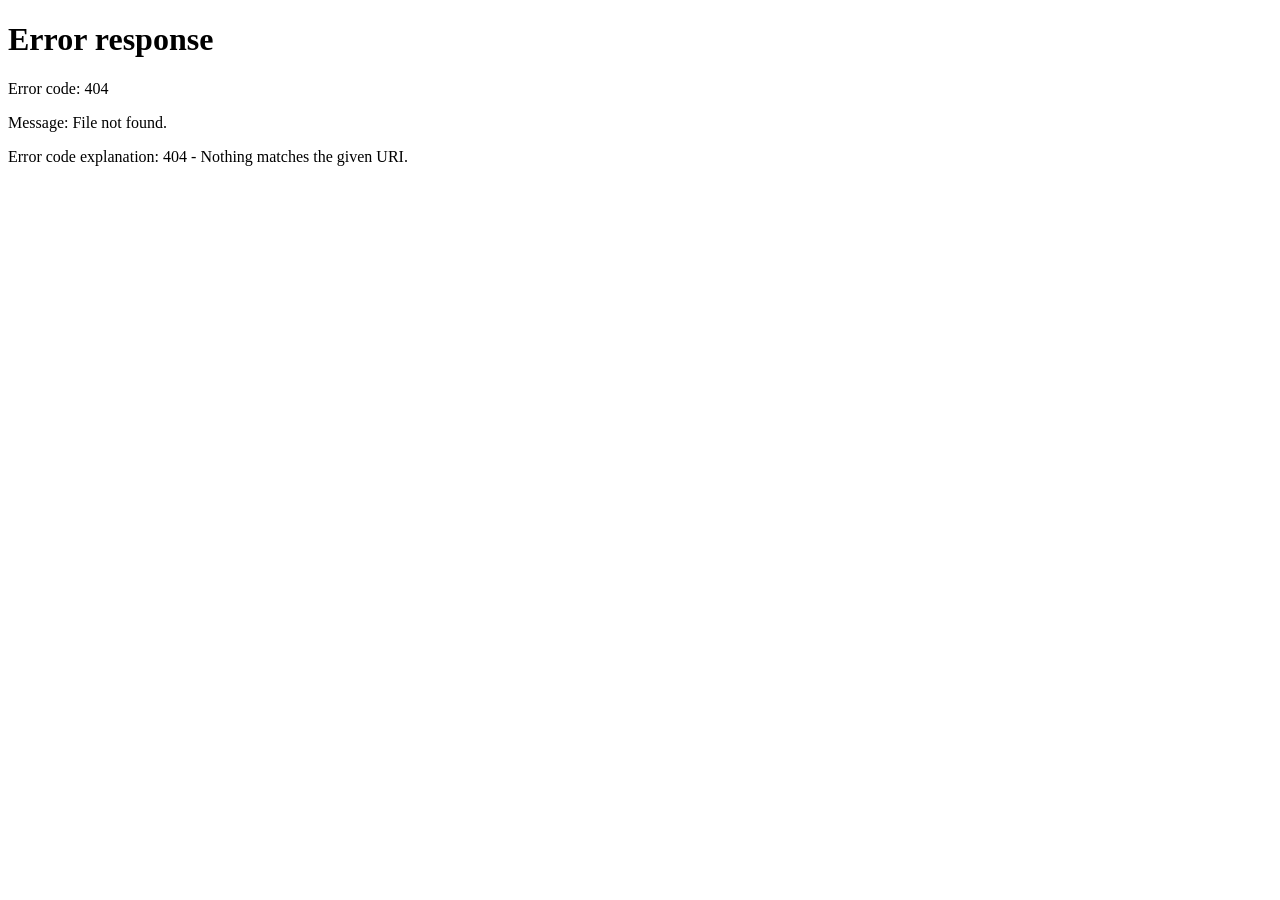
==== commit 0556a417: "Add files via upload" ====
--- a/index.html
+++ b/index.html
@@ -7,10 +7,18 @@
 <meta name="description" content="Créez votre catalogue en ligne, recevez les commandes par WhatsApp, gérez vos réservations et montrez votre portfolio. Sans commission, en 3 langues.">
 <meta name="theme-color" content="#6b21a8">
 <script>
-  /* La home no es una página propia: entra siempre al catálogo del negocio. */
+  /* La home no es una página propia: entra al catálogo del negocio.
+     Se hace en el navegador (sin redirección de servidor) y con una guarda
+     para que la app instalada nunca se quede en un bucle de recarga. */
   (function () {
     var path = location.pathname.replace(/index\.html?$/i, '').replace(/\/+$/, '');
-    if (path === '') location.replace('https://peintures.arijcolor.com/catalogo?b=peintures');
+    if (path !== '') return;
+    try {
+      if (sessionStorage.getItem('cw_home_redirect') === '1') return;
+      sessionStorage.setItem('cw_home_redirect', '1');
+    } catch (e) {}
+    if (navigator.onLine === false) return;
+    location.replace('./catalogo?b=peintures');
   })();
 </script>
 <link rel="canonical" href="https://peintures.arijcolor.com/">
@@ -28,7 +36,7 @@
 <link rel="preconnect" href="https://fonts.googleapis.com">
 <link rel="preconnect" href="https://fonts.gstatic.com" crossorigin>
 <link rel="stylesheet" href="https://fonts.googleapis.com/css2?family=Inter:wght@400;500;600;700;800&display=swap">
-<link rel="stylesheet" href="assets/css/styles.css?v=19">
+<link rel="stylesheet" href="assets/css/styles.css?v=23">
 <link rel="stylesheet" href="assets/css/home.css?v=11">
 
 <script>try{ if(!localStorage.getItem('cw_lang')) localStorage.setItem('cw_lang','fr'); }catch(e){}</script>
@@ -414,9 +422,9 @@
 </script>
 <script>document.querySelectorAll('[data-year]').forEach(function(e){e.textContent=new Date().getFullYear();});</script>
 <script defer src="assets/js/config.js?v=11"></script>
-<script defer src="assets/js/i18n.js?v=22"></script>
+<script defer src="assets/js/i18n.js?v=26"></script>
 <script defer src="assets/js/store.js?v=13"></script>
-<script defer src="assets/js/common.js?v=13"></script>
+<script defer src="assets/js/common.js?v=17"></script>
 <script defer src="assets/js/policies.js?v=7"></script>
 <script defer src="assets/js/landing.js?v=2"></script>
 <script>
--- a/assets/css/styles.css
+++ b/assets/css/styles.css
@@ -526,7 +526,8 @@
 /* Modal */
 .cw-modal-overlay { position: fixed; inset: 0; background: rgba(20,16,40,.5); display: grid; place-items: center; padding: 18px; z-index: 200; opacity: 0; transition: .2s; }
 .cw-modal-overlay.show { opacity: 1; }
-.cw-modal { background: #fff; border-radius: var(--radius-lg); width: min(680px, 100%); max-height: 90vh; overflow-y: auto; box-shadow: var(--shadow-lg); }
+.cw-modal { background: #fff; border-radius: var(--radius-lg); width: min(900px, 100%); max-height: 90vh; overflow-y: auto; box-shadow: var(--shadow-lg); }
+@media (max-width: 720px) { .cw-modal { max-height: 94vh; } }
 .cw-modal-head { display: flex; justify-content: space-between; align-items: center; padding: 18px 22px; border-bottom: 1px solid var(--line); position: sticky; top: 0; background: #fff; z-index: 2; }
 .cw-modal-head h3 { margin: 0; }
 .cw-modal-body { padding: 22px; }
@@ -668,7 +669,7 @@
 .cat-burger:hover { border-color: var(--brand); color: var(--brand); }
 
 /* Menú: selector de categorías + buscador */
-.filter-inner { display: flex; gap: 8px; align-items: center; width: 100%; max-width: 560px; }
+.filter-inner { display: flex; gap: 8px; align-items: center; width: auto; max-width: none; flex-wrap: nowrap; }
 .filter-inner select {
   appearance: none; -webkit-appearance: none;
   font: inherit; font-weight: 650; color: var(--ink);
@@ -681,7 +682,7 @@
   background-repeat: no-repeat, no-repeat;
   background-position: right 14px center, left 14px center;
   background-size: 11px 7px, 15px 13px;
-  flex: 0 1 238px; min-width: 0; cursor: pointer;
+  flex: 0 0 auto; width: 212px; min-width: 0; cursor: pointer;
   transition: border-color .15s, box-shadow .15s;
 }
 .filter-inner select:hover { border-color: var(--brand-2); }
@@ -711,7 +712,7 @@
 [dir="rtl"] .filter-inner .search { background-position: right 14px center; padding: 10px 40px 10px 14px; }
 [dir="rtl"] .filter-inner select { padding: 10px 40px 10px 38px; background-position: left 14px center, right 14px center; }
 
-@media (max-width: 900px) {
+@media (max-width: 1100px) {
   .cat-head-actions { display: none; }
   .cat-burger { display: inline-flex; }
   .cat-brand { flex: 1; min-width: 0; }
@@ -954,3 +955,66 @@
 .pwa-help-modal { width: min(430px, 100%); }
 .pwa-steps { margin: 12px 0 0; padding-inline-start: 20px; display: grid; gap: 10px; }
 .pwa-steps li { font-size: .93rem; line-height: 1.5; color: var(--ink-2); }
+
+/* App instalada (standalone): sin desenfoques en la cabecera. En iOS/Android
+   el backdrop-filter puede dejar la página sin repintar al cambiar de idioma. */
+@media (display-mode: standalone) {
+  .cat-header, .site-header, .app-topbar { backdrop-filter: none; -webkit-backdrop-filter: none; background: #fff; }
+}
+
+/* Nombre del negocio en dos colores junto al logo */
+.brand-blue { color: #2F68BB; }
+.brand-orange { color: #F97316; }
+
+/* ==========================================================================
+   Editor de secciones del catálogo (panel)
+   ========================================================================== */
+.sec-items { display: grid; gap: 10px; margin-top: 12px; }
+.sec-item {
+  display: flex; gap: 12px; align-items: flex-start;
+  border: 1px solid var(--line); border-radius: 14px; padding: 12px;
+  background: var(--bg);
+}
+.sec-num {
+  width: 24px; height: 24px; flex: 0 0 auto; border-radius: 50%;
+  display: grid; place-items: center; background: var(--brand-soft); color: var(--brand);
+  font-size: .74rem; font-weight: 800; margin-top: 18px;
+}
+.sec-fields { flex: 1; min-width: 0; display: grid; gap: 8px; }
+.sec-row { display: flex; gap: 8px; flex-wrap: wrap; }
+.sec-row > .sec-field { flex: 1 1 150px; }
+.sec-field { display: grid; gap: 4px; font-size: .8rem; font-weight: 650; color: var(--ink-2); }
+.sec-field input, .sec-field textarea {
+  width: 100%; border: 1px solid var(--line-2); border-radius: 10px;
+  padding: 9px 11px; font: inherit; font-weight: 500; background: #fff; color: var(--ink);
+}
+.sec-field input:focus, .sec-field textarea:focus { outline: 0; border-color: var(--brand); box-shadow: 0 0 0 3px var(--brand-soft); }
+.sec-narrow { flex: 0 0 96px; }
+.sec-img-row { display: flex; gap: 6px; }
+.sec-img-row input { flex: 1; }
+
+/* Foto del profesional */
+.photo-field { display: flex; gap: 14px; align-items: flex-start; margin-bottom: 10px; }
+.photo-preview {
+  width: 76px; height: 76px; flex: 0 0 auto; border-radius: 50%;
+  background: var(--brand-soft); color: var(--brand); display: grid; place-items: center;
+  font-size: 1.6rem; overflow: hidden; border: 1px solid var(--line);
+}
+.photo-preview img { width: 100%; height: 100%; object-fit: cover; }
+.photo-input { flex: 1; min-width: 0; }
+
+@media (max-width: 720px) {
+  .sec-item { flex-direction: column; }
+  .sec-num { margin-top: 0; }
+}
+
+/* Quitar/añadir tarjetas en el editor de secciones */
+.sec-item { position: relative; }
+.sec-del {
+  position: absolute; inset-block-start: 8px; inset-inline-end: 8px;
+  width: 28px; height: 28px; border-radius: 8px; font-size: .78rem; z-index: 2;
+}
+.sec-add {
+  margin-top: 10px; width: 100%; justify-content: center;
+  border-style: dashed; color: var(--brand);
+}
